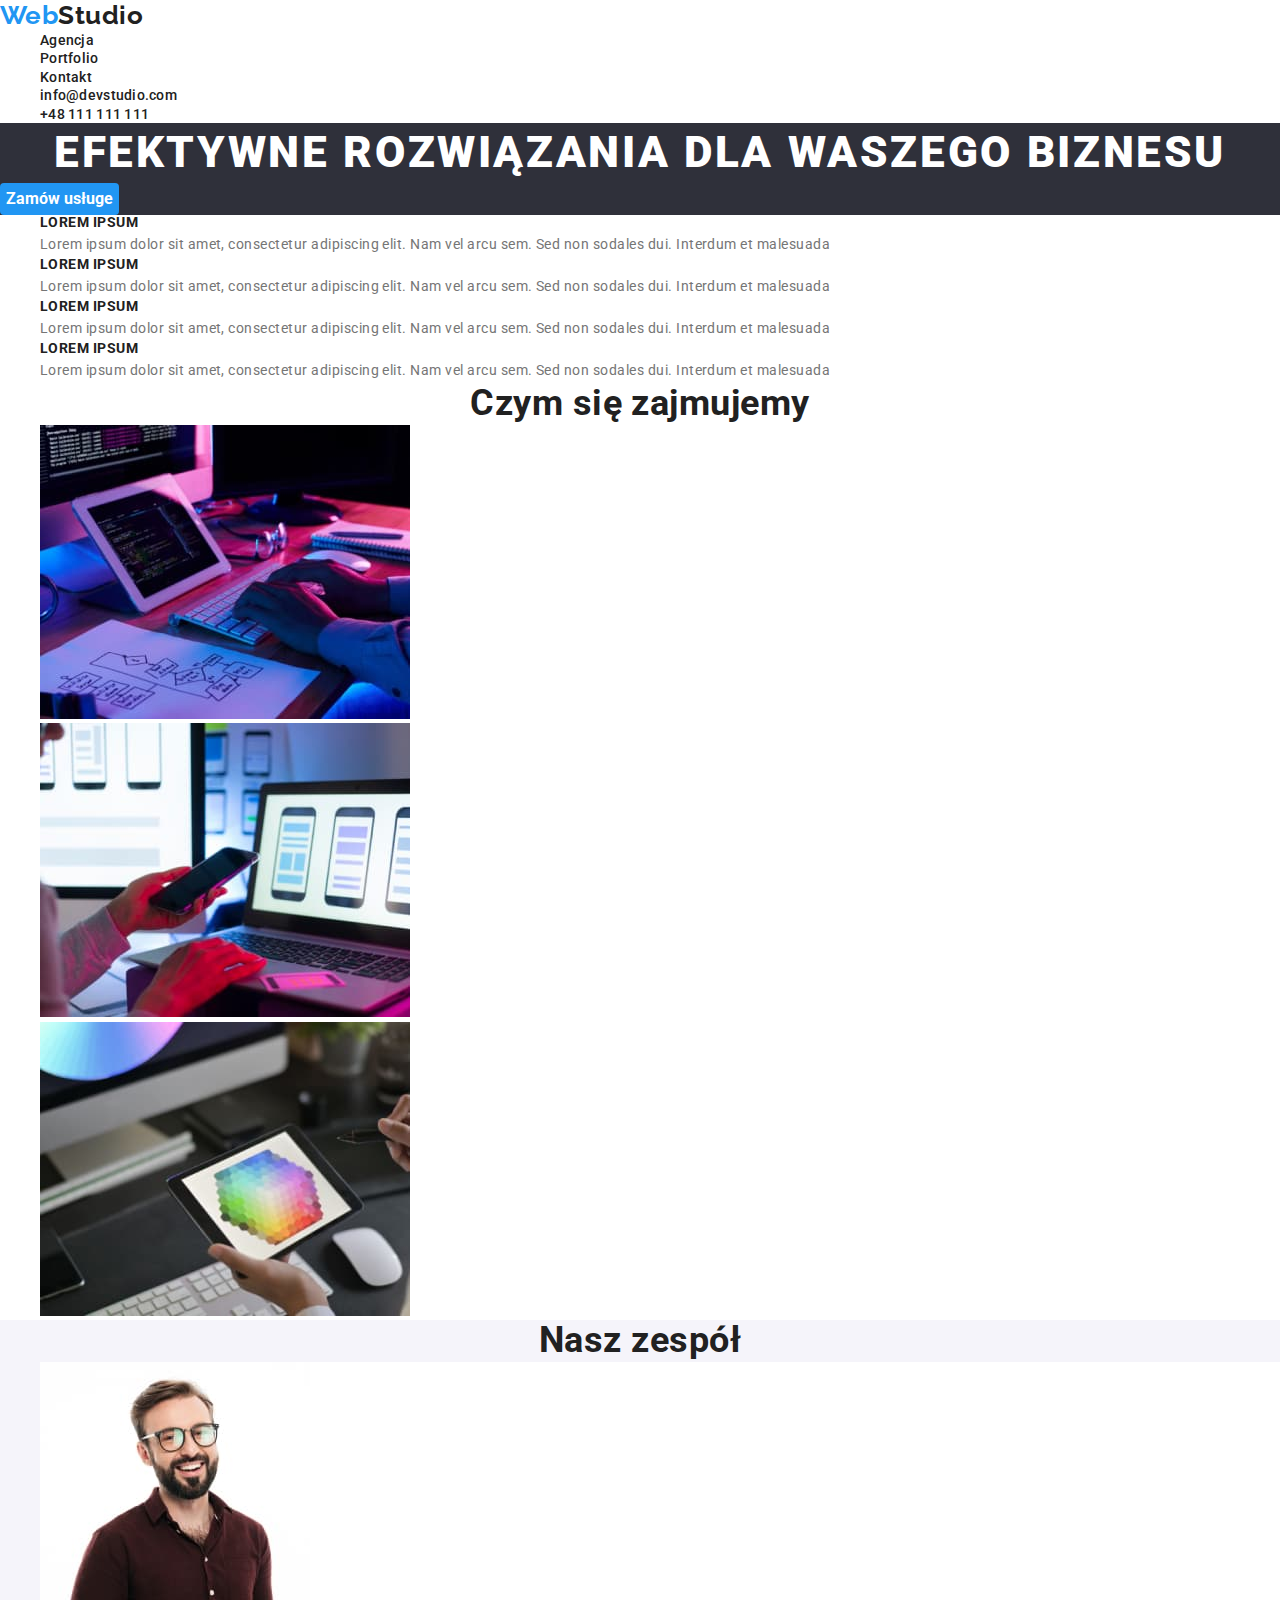
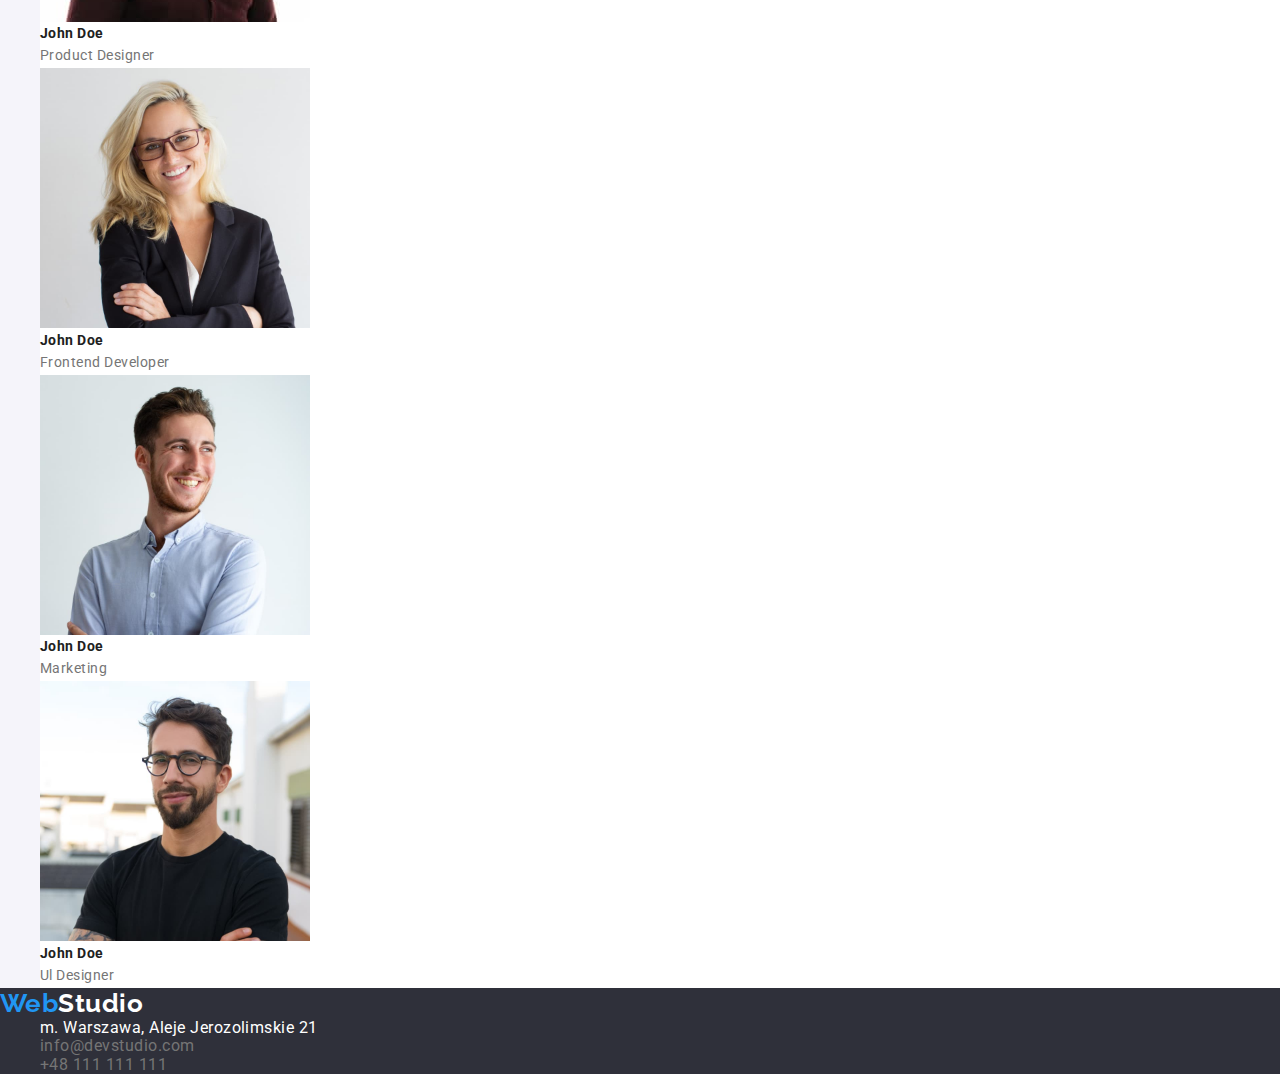
==== index.html @ 4262d56e "e" ====
<!DOCTYPE html>
<html lang="en">
  <head>
    <meta charset="UTF-8" />
    <meta http-equiv="X-UA-Compatible" content="IE=edge" />
    <meta name="viewport" content="width=device-width, initial-scale=1.0" />
    <link rel="preconnect" href="https://fonts.googleapis.com" />
    <link rel="preconnect" href="https://fonts.gstatic.com" crossorigin />
    <link href="https://cdnjs.cloudflare.com/ajax/libs/modern-normalize/1.0.0/modern-normalize.min.css" rel="stylesheet">
    <link
      href="https://fonts.googleapis.com/css2?family=Montserrat:wght@400;700&family=Raleway:wght@700&family=Roboto:wght@400;500;700;900&display=swap"
      rel="stylesheet"
    />
    <link href="./css/styles.css" rel="stylesheet" />
    <title>WebStudio</title>
  </head>
  <body>
    <header class="header-background">
      <div class="container, header-conteiner">
      <nav>
        <a class="menu-link" href="./index.html">Web<span class="studio">Studio</span></a>
        <ul>
          <li><a class="link" href="./index.html">Agencja</a></li>
          <li><a class="link" href="./portfolio.html">Portfolio</a></li>
          <li><a class="link" href="">Kontakt</a></li>
        </ul>
      </nav>
      <ul class="social-links">
        <li><a class="link" href="mailto:info@devstudio.com">info@devstudio.com</a></li>
        <li><a class="link" href="tel:+48111111111">+48 111 111 111</a></li>
      </ul>
    </div>
    </header>
    <main>
      <section class="main-first">
        <h1>EFEKTYWNE ROZWIĄZANIA DLA WASZEGO BIZNESU</h1>
        <button class="button-primery" type="button">Zamów usługe</button>
      </section>
      <section>
        <ul>
          <li>
            <h3>LOREM IPSUM</h3>
            <p>
              Lorem ipsum dolor sit amet, consectetur adipiscing elit. Nam vel arcu sem. Sed non
              sodales dui. Interdum et malesuada
            </p>
          </li>
          <li>
            <h3>LOREM IPSUM</h3>
            <p>
              Lorem ipsum dolor sit amet, consectetur adipiscing elit. Nam vel arcu sem. Sed non
              sodales dui. Interdum et malesuada
            </p>
          </li>
          <li>
            <h3>LOREM IPSUM</h3>
            <p>
              Lorem ipsum dolor sit amet, consectetur adipiscing elit. Nam vel arcu sem. Sed non
              sodales dui. Interdum et malesuada
            </p>
          </li>
          <li>
            <h3>LOREM IPSUM</h3>
            <p>
              Lorem ipsum dolor sit amet, consectetur adipiscing elit. Nam vel arcu sem. Sed non
              sodales dui. Interdum et malesuada
            </p>
          </li>
        </ul>
      </section>
      <section>
        <h2>Czym się zajmujemy</h2>
        <ul>
          <li>
            <img src="./images/img.jpg" alt="osoba piszę na kalwiaturze" width="370" height="294" />
          </li>
          <li>
            <img src="./images/img1.jpg" alt="osoba obsługująca telefon" width="370" height="294" />
          </li>
          <li>
            <img
              src="./images/img2.jpg"
              alt="osoba obługująca urzadzenie mobile table"
              width="370"
              height="294"
            />
          </li>
        </ul>
      </section>
      <section class="section-background">
        <h2>Nasz zespół</h2>
        <ul>
          <li class="color-card">
            <img src="./images/person1.jpg" alt="John doe Designer" width="270" height="260" />
            <h3>John Doe</h3>
            <p>Product Designer</p>
          </li>
          <li class="color-card">
            <img
              src="./images/person2.jpg"
              alt="John Doe Frontend Developer"
              width="270"
              height="260"
            />
            <h3>John Doe</h3>
            <p>Frontend Developer</p>
          </li>
          <li class="color-card">
            <img src="./images/person3.jpg" alt="John Doe marketing" width="270" height="260" />
            <h3>John Doe</h3>
            <p>Marketing</p>
          </li>
          <li class="color-card">
            <img src="./images/person4.jpg" alt="John Doe Ul Designer" width="270" height="260" />
            <h3>John Doe</h3>
            <p>Ul Designer</p>
          </li>
        </ul>
      </section>
    </main>

    <footer class="main-footer">
      <a class="menu-link" href="/index.html">Web<span class="studio-footer">Studio</span></a>
      <address>
        <ul class="address-color">
          <li>m. Warszawa, Aleje Jerozolimskie 21</li>
          <li>
            <a class="link, color" href="mailto:info@devstudio.com">info@devstudio.com</a>
          </li>
          <li>
            <a class="link, color" href="tel:+48111111111">+48 111 111 111</a>
          </li>
        </ul>
      </address>
    </footer>
  </body>
</html>
---- css/styles.css ----
:root {
  --background-page-color: #ffffff;
  --font-family-primary: 'Roboto';
  --font-family-secondary: 'Raleway';
  --color-text-primary: #212121;
  --color-text-hover: #2196f3;
  --color-text-link: #757575;
  --color-text-link-footer: #ffffff99;
  --color-text-secendary: #ffffff;
  --background-color-heder-button: #f5f4fa;
  --background-color-main-first-footer: #2f303a;
  --background-color-porfolio-header: #e5e5e5;
}
* {
  margin: 0;
  text-decoration: none;
}
.containe{
  margin: 0 auto;
  max-width: 1200px;
  padding: 0 15px;
}
ul {
  list-style: none;
}
button {
  cursor: pointer;
  outline: none;
  border: none;
}
body {
  font-family: var(--font-family-primary), sans-serif;
  background: var(--color-text-secendary);
  color: var(--color-text-primary);
  letter-spacing: 0.03em;
}
h1 {
  font-weight: 900;
  font-size: 44px;
  line-height: 1.36;
  color: var(--color-text-secendary);
  text-align: center;
  letter-spacing: 0.06em;
}
h3 {
  font-family: var(--font-family-primary);
  font-weight: 700;
  font-size: 14px;
  line-height: 1.14;
}
h2 {
  font-family: var(--font-family-primary);
  font-weight: 700;
  font-size: 36px;
  line-height: 1.16;
  text-align: center;
}
.menu-link {
  font-family: var(--font-family-secondary);
  font-weight: 700;
  font-size: 26px;
  line-height: 1.19;
  color: var(--color-text-hover);
}
.main-first,
.main-footer {
  background: var(--background-color-main-first-footer);
}

.social-links,
.color {
  color: var(--color-text-link);
}
.link {
  font-family: var(--font-family-primary);
  font-weight: 500;
  font-size: 14px;
  line-height: 1.14;
  color: var(--color-text-primary);
  letter-spacing: 0.02em;
}
.link:hover,
.link:focus,
.color:hover,
.color:focus {
  color: var(--color-text-hover);
}
.studio {
  color: var(--color-text-primary);
}
.studio-footer {
  color: var(--color-text-secendary);
}
.button-secendary,
.button-primery {
  background-color: var(--background-color-heder-button);
  border-radius: 4px;
  color: var(--color-text-primary);
  outline-style: none;
}

.button-secendary:hover,
.button-secendary:focus {
  background: var(--color-text-hover);
  color: var(--color-text-secendary);
}
.button-primery {
  border-radius: 4px;
  font-size: 16px;
  line-height: 1.87;
  font-family: var(--font-family-primary);
  font-weight: 700;
  background: var(--color-text-hover);
  color: var(--color-text-secendary);
}
.button-secendary {
  font-family: var(--font-family-primary);
  font-weight: 500;
  border-radius: 4px;
  font-size: 16px;
  line-height: 1.62;
}
p {
  font-family: var(--font-family-primary);
  font-size: 14px;
  line-height: 1.87;
  color: var(--color-text-link);
}
.portfolio > h3 {
  font-family: var(--font-family-primary);
  font-weight: 700;
  font-size: 18px;
  line-height: 2;
  letter-spacing: 0.06em;
}
.section-background {
  background: var(--background-color-heder-button);
}
.header-background {
  background: var(--background-page-color);
}
.header-background-2 {
  background: var(--background-color-heder-button);
}
.color-card {
  background: var(--background-page-color);
}
.address-color > li {
  color: var(--color-text-secendary);
  font-style: normal;
}
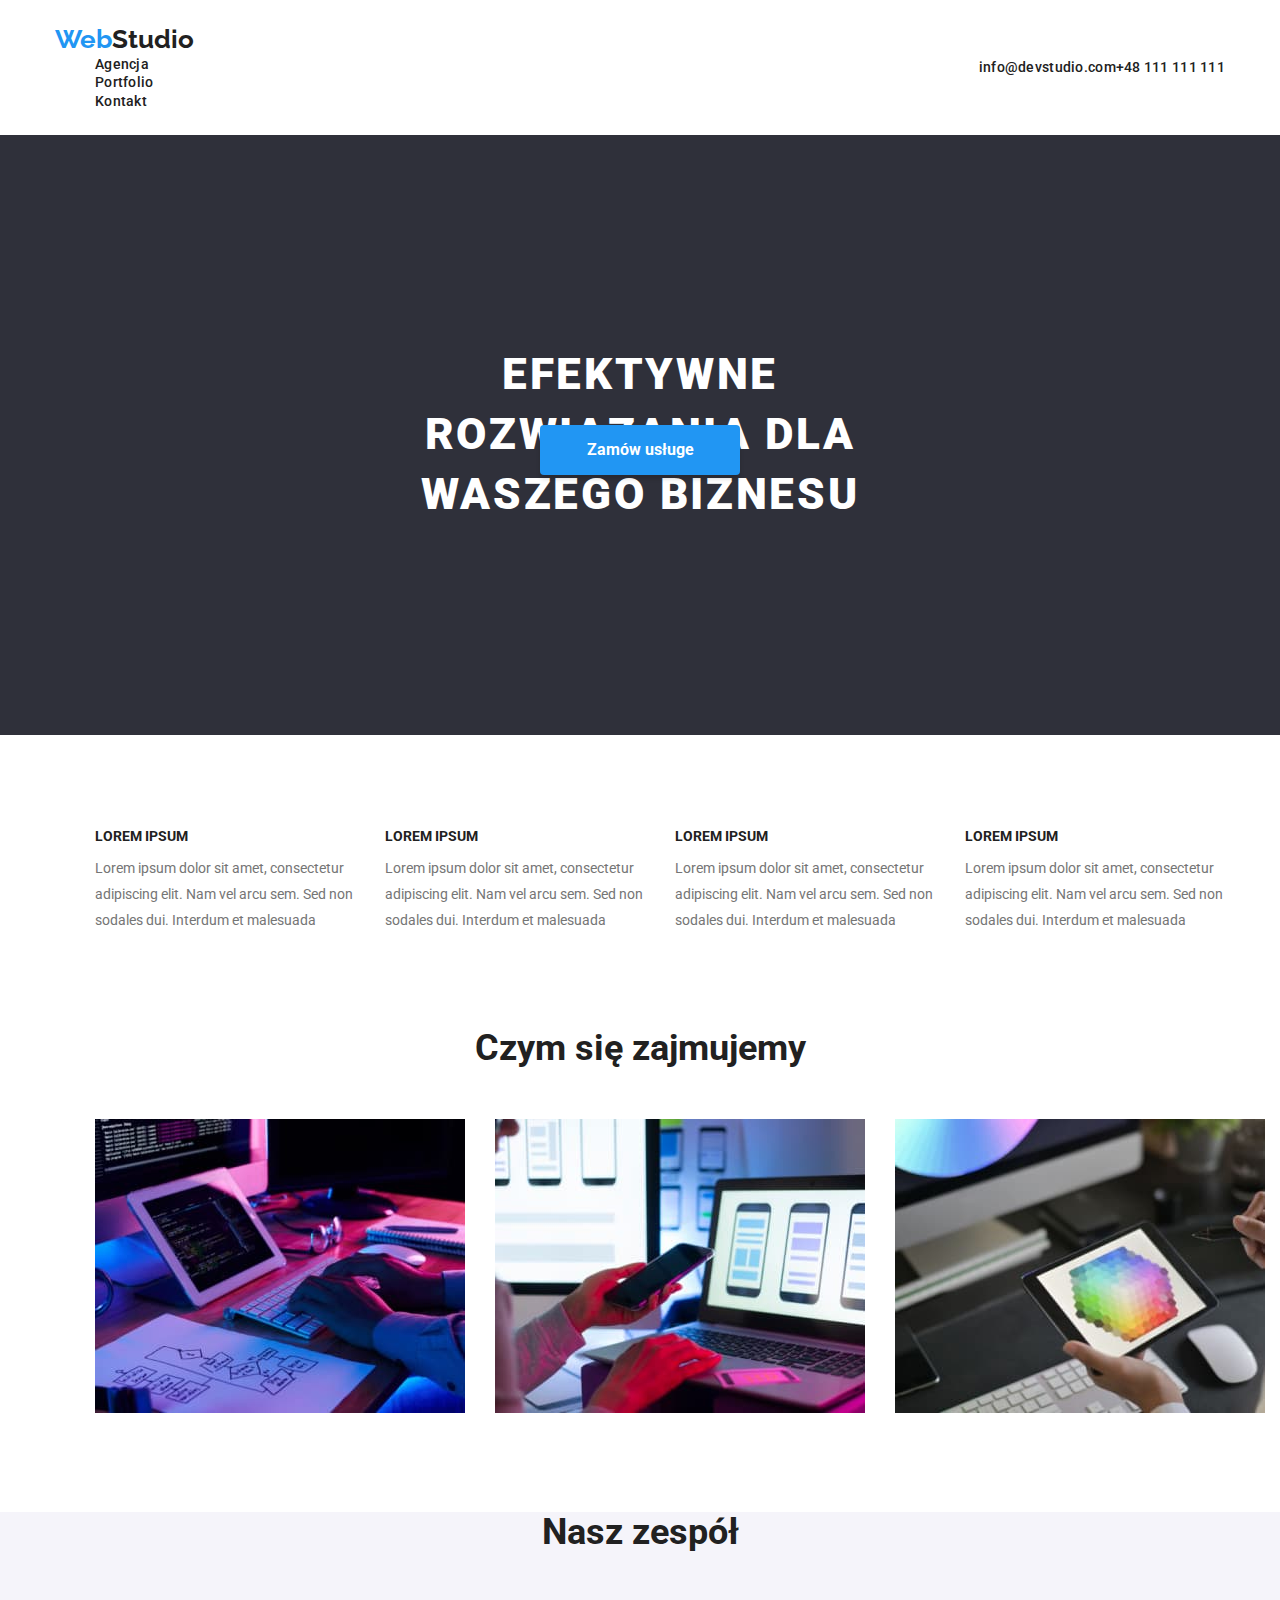
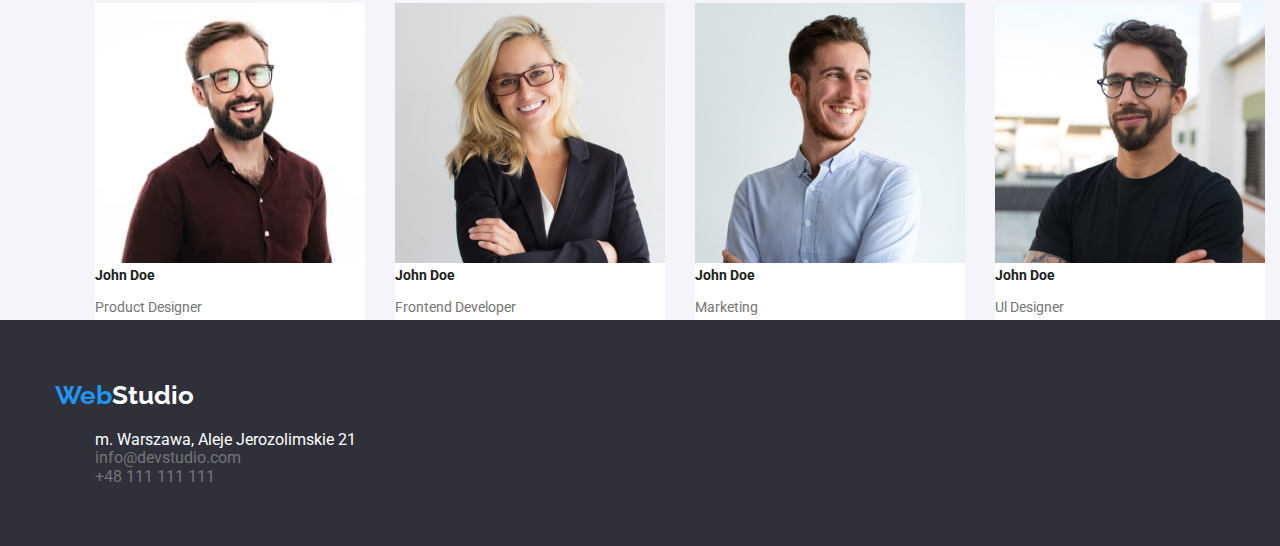
==== commit b3893f74: "e" ====
--- a/index.html
+++ b/index.html
@@ -6,7 +6,10 @@
     <meta name="viewport" content="width=device-width, initial-scale=1.0" />
     <link rel="preconnect" href="https://fonts.googleapis.com" />
     <link rel="preconnect" href="https://fonts.gstatic.com" crossorigin />
-    <link href="https://cdnjs.cloudflare.com/ajax/libs/modern-normalize/1.0.0/modern-normalize.min.css" rel="stylesheet">
+    <link
+      href="https://cdnjs.cloudflare.com/ajax/libs/modern-normalize/1.0.0/modern-normalize.min.css"
+      rel="stylesheet"
+    />
     <link
       href="https://fonts.googleapis.com/css2?family=Montserrat:wght@400;700&family=Raleway:wght@700&family=Roboto:wght@400;500;700;900&display=swap"
       rel="stylesheet"
@@ -16,28 +19,31 @@
   </head>
   <body>
     <header class="header-background">
-      <div class="container, header-conteiner">
-      <nav>
-        <a class="menu-link" href="./index.html">Web<span class="studio">Studio</span></a>
-        <ul>
-          <li><a class="link" href="./index.html">Agencja</a></li>
-          <li><a class="link" href="./portfolio.html">Portfolio</a></li>
-          <li><a class="link" href="">Kontakt</a></li>
+      <div class="container header-container">
+        <nav>
+          <a class="menu-link" href="./index.html">Web<span class="studio">Studio</span></a>
+          <ul>
+            <li><a class="link" href="./index.html">Agencja</a></li>
+            <li><a class="link" href="./portfolio.html">Portfolio</a></li>
+            <li><a class="link" href="">Kontakt</a></li>
+          </ul>
+        </nav>
+        <ul class="social-links, container-kontact">
+          <li><a class="link" href="mailto:info@devstudio.com">info@devstudio.com</a></li>
+          <li><a class="link" href="tel:+48111111111">+48 111 111 111</a></li>
         </ul>
-      </nav>
-      <ul class="social-links">
-        <li><a class="link" href="mailto:info@devstudio.com">info@devstudio.com</a></li>
-        <li><a class="link" href="tel:+48111111111">+48 111 111 111</a></li>
-      </ul>
-    </div>
+      </div>
     </header>
     <main>
       <section class="main-first">
+        <div class="container mainflex">
         <h1>EFEKTYWNE ROZWIĄZANIA DLA WASZEGO BIZNESU</h1>
         <button class="button-primery" type="button">Zamów usługe</button>
+      </div>
       </section>
       <section>
-        <ul>
+        <div class="container">
+        <ul class="list-feature">
           <li>
             <h3>LOREM IPSUM</h3>
             <p>
@@ -67,10 +73,12 @@
             </p>
           </li>
         </ul>
+        </div>
       </section>
       <section>
+        <div class="container">
         <h2>Czym się zajmujemy</h2>
-        <ul>
+        <ul class="container-job">
           <li>
             <img src="./images/img.jpg" alt="osoba piszę na kalwiaturze" width="370" height="294" />
           </li>
@@ -86,10 +94,12 @@
             />
           </li>
         </ul>
+      </div>
       </section>
       <section class="section-background">
+        <div class="container">
         <h2>Nasz zespół</h2>
-        <ul>
+        <ul class="container-person">
           <li class="color-card">
             <img src="./images/person1.jpg" alt="John doe Designer" width="270" height="260" />
             <h3>John Doe</h3>
@@ -116,10 +126,12 @@
             <p>Ul Designer</p>
           </li>
         </ul>
+        </div>
       </section>
     </main>
 
     <footer class="main-footer">
+      <div class="container footer-container">
       <a class="menu-link" href="/index.html">Web<span class="studio-footer">Studio</span></a>
       <address>
         <ul class="address-color">
@@ -131,7 +143,7 @@
             <a class="link, color" href="tel:+48111111111">+48 111 111 111</a>
           </li>
         </ul>
-      </address>
+      </address></div>
     </footer>
   </body>
 </html>
--- a/css/styles.css
+++ b/css/styles.css
@@ -15,10 +15,56 @@
   margin: 0;
   text-decoration: none;
 }
-.containe{
+.container {
   margin: 0 auto;
   max-width: 1200px;
   padding: 0 15px;
+}
+.header-container {
+  display: flex;
+  align-items: center;
+  padding-top: 24px;
+  padding-bottom: 25px;
+  justify-content: space-between;
+}
+.container-link{
+  display: flex;
+  justify-content: space-between;
+}
+.footer-container{
+  flex-direction:column;
+  padding-top: 60px;
+  padding-bottom: 60px;
+  display: flex;
+  gap:20px;
+}
+.container-kontact {
+  display: flex;
+}
+.mainflex {
+  display: flex;
+  justify-content: center;
+  align-items: center;
+  width: 1600px;
+  height: 600px;
+  text-align: center;
+}
+.list-feature{
+  display: flex;
+  list-style-type: none;
+  margin-bottom: 94px;
+  gap: 30px;
+}
+.container-job{
+  display: flex;
+  justify-content:space-between;
+  margin-bottom: 94px;
+  gap:30px;
+}
+.container-person{
+  display: flex;
+  justify-content:space-between;
+  gap:30px;
 }
 ul {
   list-style: none;
@@ -27,12 +73,16 @@
   cursor: pointer;
   outline: none;
   border: none;
+  box-shadow: 0px 4px 4px rgba(0, 0, 0, 0.15);
+  position: absolute;
+  width: 200px;
+  height: 50px;
+  margin-top: 40px;
 }
 body {
   font-family: var(--font-family-primary), sans-serif;
   background: var(--color-text-secendary);
   color: var(--color-text-primary);
-  letter-spacing: 0.03em;
 }
 h1 {
   font-weight: 900;
@@ -41,12 +91,15 @@
   color: var(--color-text-secendary);
   text-align: center;
   letter-spacing: 0.06em;
+  margin: 200px 280px;
+  max-width: 696px
 }
 h3 {
   font-family: var(--font-family-primary);
   font-weight: 700;
   font-size: 14px;
   line-height: 1.14;
+  margin-bottom: 10px;
 }
 h2 {
   font-family: var(--font-family-primary);
@@ -54,6 +107,7 @@
   font-size: 36px;
   line-height: 1.16;
   text-align: center;
+  margin-bottom: 50px;
 }
 .menu-link {
   font-family: var(--font-family-secondary);
@@ -62,7 +116,12 @@
   line-height: 1.19;
   color: var(--color-text-hover);
 }
-.main-first,
+.main-first {
+  background: var(--background-color-main-first-footer);
+  height: 600px;
+  margin-bottom: 94px;
+}
+
 .main-footer {
   background: var(--background-color-main-first-footer);
 }
@@ -112,6 +171,9 @@
   font-weight: 700;
   background: var(--color-text-hover);
   color: var(--color-text-secendary);
+  width: 200px;
+  height: 50px;
+  margin-top: 30px;
 }
 .button-secendary {
   font-family: var(--font-family-primary);
@@ -144,7 +206,7 @@
 }
 .color-card {
   background: var(--background-page-color);
-}
+  }
 .address-color > li {
   color: var(--color-text-secendary);
   font-style: normal;
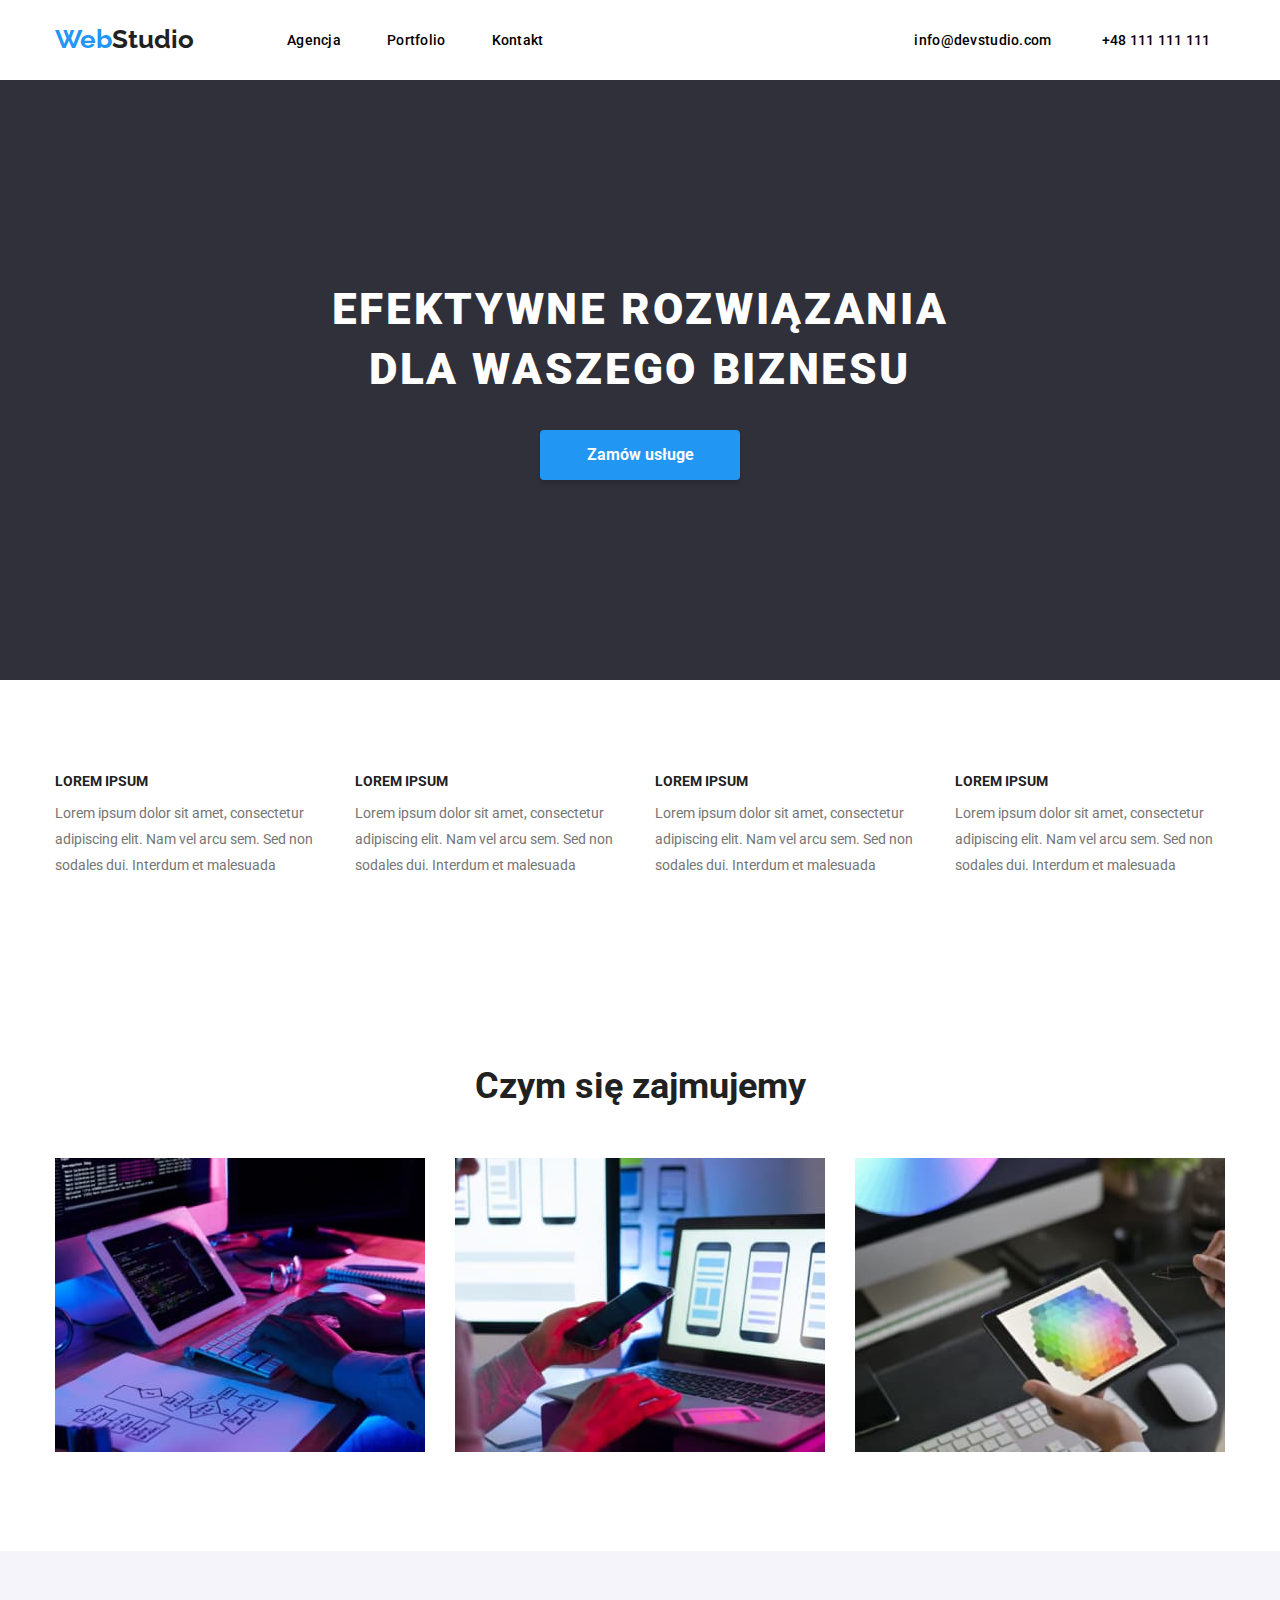
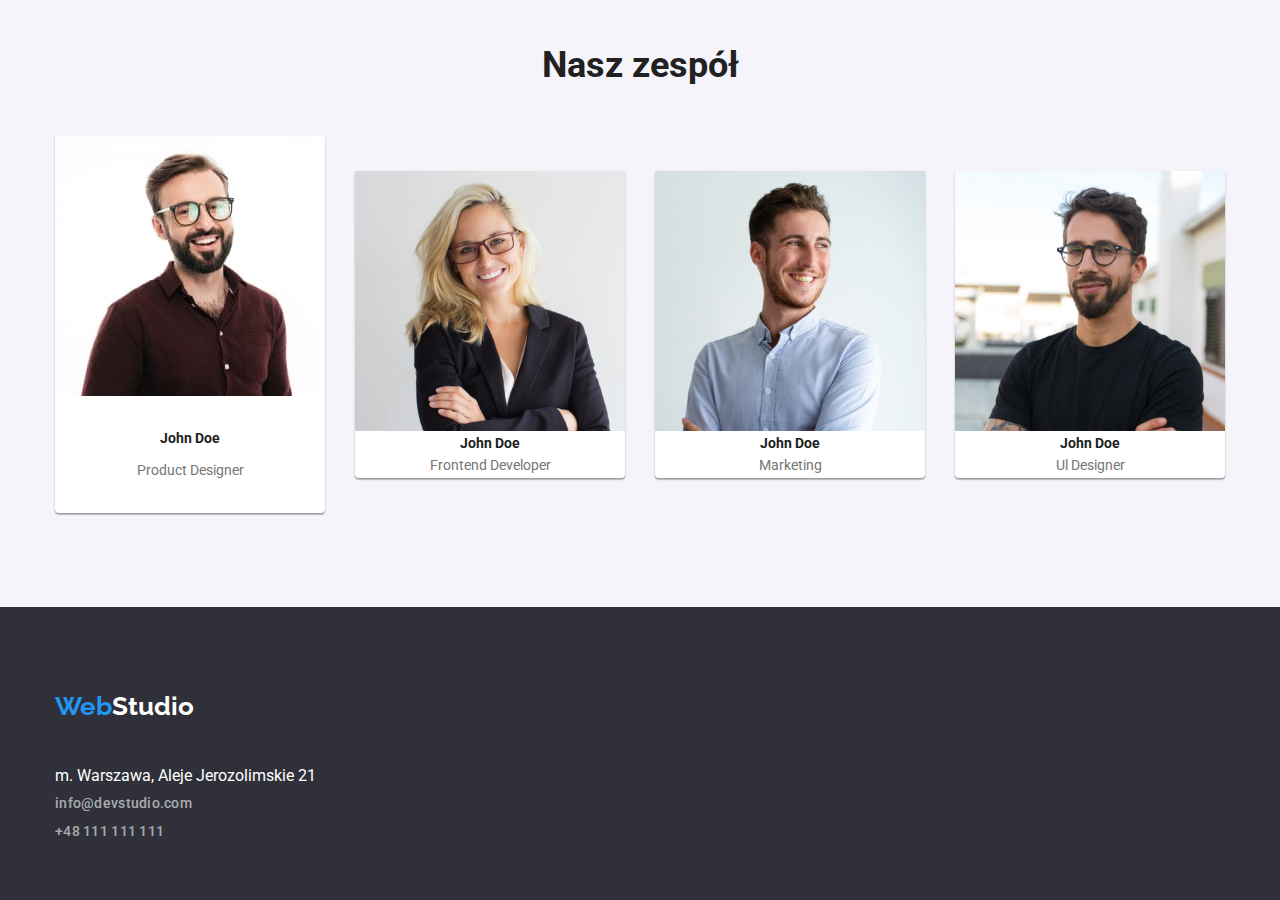
==== commit 8cec5c4a: "zmiany" ====
--- a/index.html
+++ b/index.html
@@ -20,17 +20,17 @@
   <body>
     <header class="header-background">
       <div class="container header-container">
-        <nav>
           <a class="menu-link" href="./index.html">Web<span class="studio">Studio</span></a>
-          <ul>
-            <li><a class="link" href="./index.html">Agencja</a></li>
-            <li><a class="link" href="./portfolio.html">Portfolio</a></li>
-            <li><a class="link" href="">Kontakt</a></li>
+         <nav>
+          <ul class="header-navi">
+            <li><a class="header-link" href="./index.html">Agencja</a></li>
+            <li><a class="header-link" href="./portfolio.html">Portfolio</a></li>
+            <li><a class="header-link" href="">Kontakt</a></li>
           </ul>
         </nav>
-        <ul class="social-links, container-kontact">
-          <li><a class="link" href="mailto:info@devstudio.com">info@devstudio.com</a></li>
-          <li><a class="link" href="tel:+48111111111">+48 111 111 111</a></li>
+        <ul class="social-links container-kontact">
+          <li><a class="header-link" href="mailto:info@devstudio.com">info@devstudio.com</a></li>
+          <li><a class="header-link" href="tel:+48111111111">+48&nbsp;111&nbsp;111&nbsp;111</a></li>
         </ul>
       </div>
     </header>
@@ -41,41 +41,44 @@
         <button class="button-primery" type="button">Zamów usługe</button>
       </div>
       </section>
-      <section>
+      <section class="section">
         <div class="container">
         <ul class="list-feature">
           <li>
+            <div class="lorem-dicription">
+            <h3>LOREM IPSUM</h3>
+            <p>
+              Lorem ipsum dolor sit amet, consectetur adipiscing elit. Nam vel arcu sem. Sed non
+              sodales dui. Interdum et malesuada
+            </p></div>
+          </li>
+          
+          <li><div class="lorem-dicription">
+            <h3>LOREM IPSUM</h3>
+            <p>
+              Lorem ipsum dolor sit amet, consectetur adipiscing elit. Nam vel arcu sem. Sed non
+              sodales dui. Interdum et malesuada
+            </p></div>
+          </li>
+          <li><div class="lorem-dicription">
+            <h3>LOREM IPSUM</h3>
+            <p>
+              Lorem ipsum dolor sit amet, consectetur adipiscing elit. Nam vel arcu sem. Sed non
+              sodales dui. Interdum et malesuada
+            </p></div>
+          </li>
+          <li><div class="lorem-dicription">
             <h3>LOREM IPSUM</h3>
             <p>
               Lorem ipsum dolor sit amet, consectetur adipiscing elit. Nam vel arcu sem. Sed non
               sodales dui. Interdum et malesuada
             </p>
-          </li>
-          <li>
-            <h3>LOREM IPSUM</h3>
-            <p>
-              Lorem ipsum dolor sit amet, consectetur adipiscing elit. Nam vel arcu sem. Sed non
-              sodales dui. Interdum et malesuada
-            </p>
-          </li>
-          <li>
-            <h3>LOREM IPSUM</h3>
-            <p>
-              Lorem ipsum dolor sit amet, consectetur adipiscing elit. Nam vel arcu sem. Sed non
-              sodales dui. Interdum et malesuada
-            </p>
-          </li>
-          <li>
-            <h3>LOREM IPSUM</h3>
-            <p>
-              Lorem ipsum dolor sit amet, consectetur adipiscing elit. Nam vel arcu sem. Sed non
-              sodales dui. Interdum et malesuada
-            </p>
+          </div>
           </li>
         </ul>
         </div>
       </section>
-      <section>
+      <section class="section">
         <div class="container">
         <h2>Czym się zajmujemy</h2>
         <ul class="container-job">
@@ -96,14 +99,16 @@
         </ul>
       </div>
       </section>
-      <section class="section-background">
+      <section class="section-background section">
         <div class="container">
         <h2>Nasz zespół</h2>
         <ul class="container-person">
           <li class="color-card">
             <img src="./images/person1.jpg" alt="John doe Designer" width="270" height="260" />
+            <div class="name-position">
             <h3>John Doe</h3>
             <p>Product Designer</p>
+            </div>
           </li>
           <li class="color-card">
             <img
@@ -134,13 +139,13 @@
       <div class="container footer-container">
       <a class="menu-link" href="/index.html">Web<span class="studio-footer">Studio</span></a>
       <address>
-        <ul class="address-color">
+        <ul class="address-color adress-container">
           <li>m. Warszawa, Aleje Jerozolimskie 21</li>
           <li>
-            <a class="link, color" href="mailto:info@devstudio.com">info@devstudio.com</a>
+            <a class="link" href="mailto:info@devstudio.com">info@devstudio.com</a>
           </li>
           <li>
-            <a class="link, color" href="tel:+48111111111">+48 111 111 111</a>
+            <a class="link" href="tel:+48111111111">+48 111 111 111</a>
           </li>
         </ul>
       </address></div>
--- a/css/styles.css
+++ b/css/styles.css
@@ -14,57 +14,75 @@
 * {
   margin: 0;
   text-decoration: none;
+  padding: 0;
 }
 .container {
   margin: 0 auto;
   max-width: 1200px;
   padding: 0 15px;
 }
+.section{
+  padding: 94px 0px;
+}
 .header-container {
   display: flex;
   align-items: center;
-  padding-top: 24px;
-  padding-bottom: 25px;
+}
+.header-navi {
+  display: flex;
+  justify-content: center;
+  gap: 46px;
+  align-items: center;
+  margin-left: 93px;
+  /* margin-top: 32px;
+  margin-bottom: 32px; */
+}
+.container-link {
+  display: flex;
   justify-content: space-between;
 }
-.container-link{
-  display: flex;
-  justify-content: space-between;
-}
-.footer-container{
-  flex-direction:column;
+.footer-container {
+  flex-direction: column;
   padding-top: 60px;
   padding-bottom: 60px;
   display: flex;
-  gap:20px;
+  gap: 20px;
 }
 .container-kontact {
   display: flex;
+  margin-left: 371px;
+  gap: 50px;
 }
 .mainflex {
   display: flex;
-  justify-content: center;
-  align-items: center;
-  width: 1600px;
-  height: 600px;
-  text-align: center;
-}
-.list-feature{
+  flex-direction: column;
+  align-items: center;
+  text-align: center;
+  margin-bottom: 210px;
+  gap: 30px;
+}
+.list-feature {
   display: flex;
   list-style-type: none;
-  margin-bottom: 94px;
-  gap: 30px;
-}
-.container-job{
-  display: flex;
-  justify-content:space-between;
-  margin-bottom: 94px;
-  gap:30px;
-}
-.container-person{
-  display: flex;
-  justify-content:space-between;
-  gap:30px;
+  gap: 30px;
+}
+.container-job {
+  display: flex;
+  justify-content: space-between;
+  gap: 30px;
+}
+.container-person {
+  display: flex;
+  justify-content: space-between;
+  gap: 30px;
+  text-align: center;
+  align-items: center;
+ 
+}
+.adress-container {
+  display: inline-flex;
+  flex-direction: column;
+  gap: 9px;
 }
 ul {
   list-style: none;
@@ -74,10 +92,8 @@
   outline: none;
   border: none;
   box-shadow: 0px 4px 4px rgba(0, 0, 0, 0.15);
-  position: absolute;
   width: 200px;
   height: 50px;
-  margin-top: 40px;
 }
 body {
   font-family: var(--font-family-primary), sans-serif;
@@ -91,19 +107,17 @@
   color: var(--color-text-secendary);
   text-align: center;
   letter-spacing: 0.06em;
-  margin: 200px 280px;
-  max-width: 696px
+  margin-top: 200px;
+  max-width: 696px;
 }
 h3 {
   font-family: var(--font-family-primary);
   font-weight: 700;
   font-size: 14px;
   line-height: 1.14;
-  margin-bottom: 10px;
 }
 h2 {
   font-family: var(--font-family-primary);
-  font-weight: 700;
   font-size: 36px;
   line-height: 1.16;
   text-align: center;
@@ -115,30 +129,43 @@
   font-size: 26px;
   line-height: 1.19;
   color: var(--color-text-hover);
+  padding-bottom: 25px;
+  padding-top: 24px;
 }
 .main-first {
   background: var(--background-color-main-first-footer);
   height: 600px;
-  margin-bottom: 94px;
-}
-
+}
 .main-footer {
   background: var(--background-color-main-first-footer);
 }
+.lorem-dicription{
+  flex-direction: column;
+  display: flex;
+  gap: 10px;
+}
 
-.social-links,
-.color {
-  color: var(--color-text-link);
+.social-links {
+color: #757575;
+}
+.header-link{
+  font-family: var(--font-family-primary);
+  font-weight: 500;
+  font-size: 14px;
+  line-height: 1.14;
+  color:black;
+  letter-spacing: 0.02em;
+  text-decoration: none;
 }
 .link {
   font-family: var(--font-family-primary);
   font-weight: 500;
   font-size: 14px;
   line-height: 1.14;
-  color: var(--color-text-primary);
+  color: rgba(255, 255, 255, 0.6);
   letter-spacing: 0.02em;
 }
-.link:hover,
+.link:hover, .header-link:hover, .header-link:focus,
 .link:focus,
 .color:hover,
 .color:focus {
@@ -171,9 +198,6 @@
   font-weight: 700;
   background: var(--color-text-hover);
   color: var(--color-text-secendary);
-  width: 200px;
-  height: 50px;
-  margin-top: 30px;
 }
 .button-secendary {
   font-family: var(--font-family-primary);
@@ -206,8 +230,19 @@
 }
 .color-card {
   background: var(--background-page-color);
-  }
-.address-color > li {
-  color: var(--color-text-secendary);
+  box-shadow: 0px 1px 3px rgba(0, 0, 0, 0.12), 0px 1px 1px rgba(0, 0, 0, 0.14),
+    0px 2px 1px rgba(0, 0, 0, 0.2);
+  border-radius: 0px 0px 4px 4px;
+
+}
+.address-color{
+  color:white;
   font-style: normal;
 }
+.name-position{
+  flex-direction: column;
+  display: flex;
+  margin-top: 30px;
+  margin-bottom: 30px;
+  gap: 10px;
+}
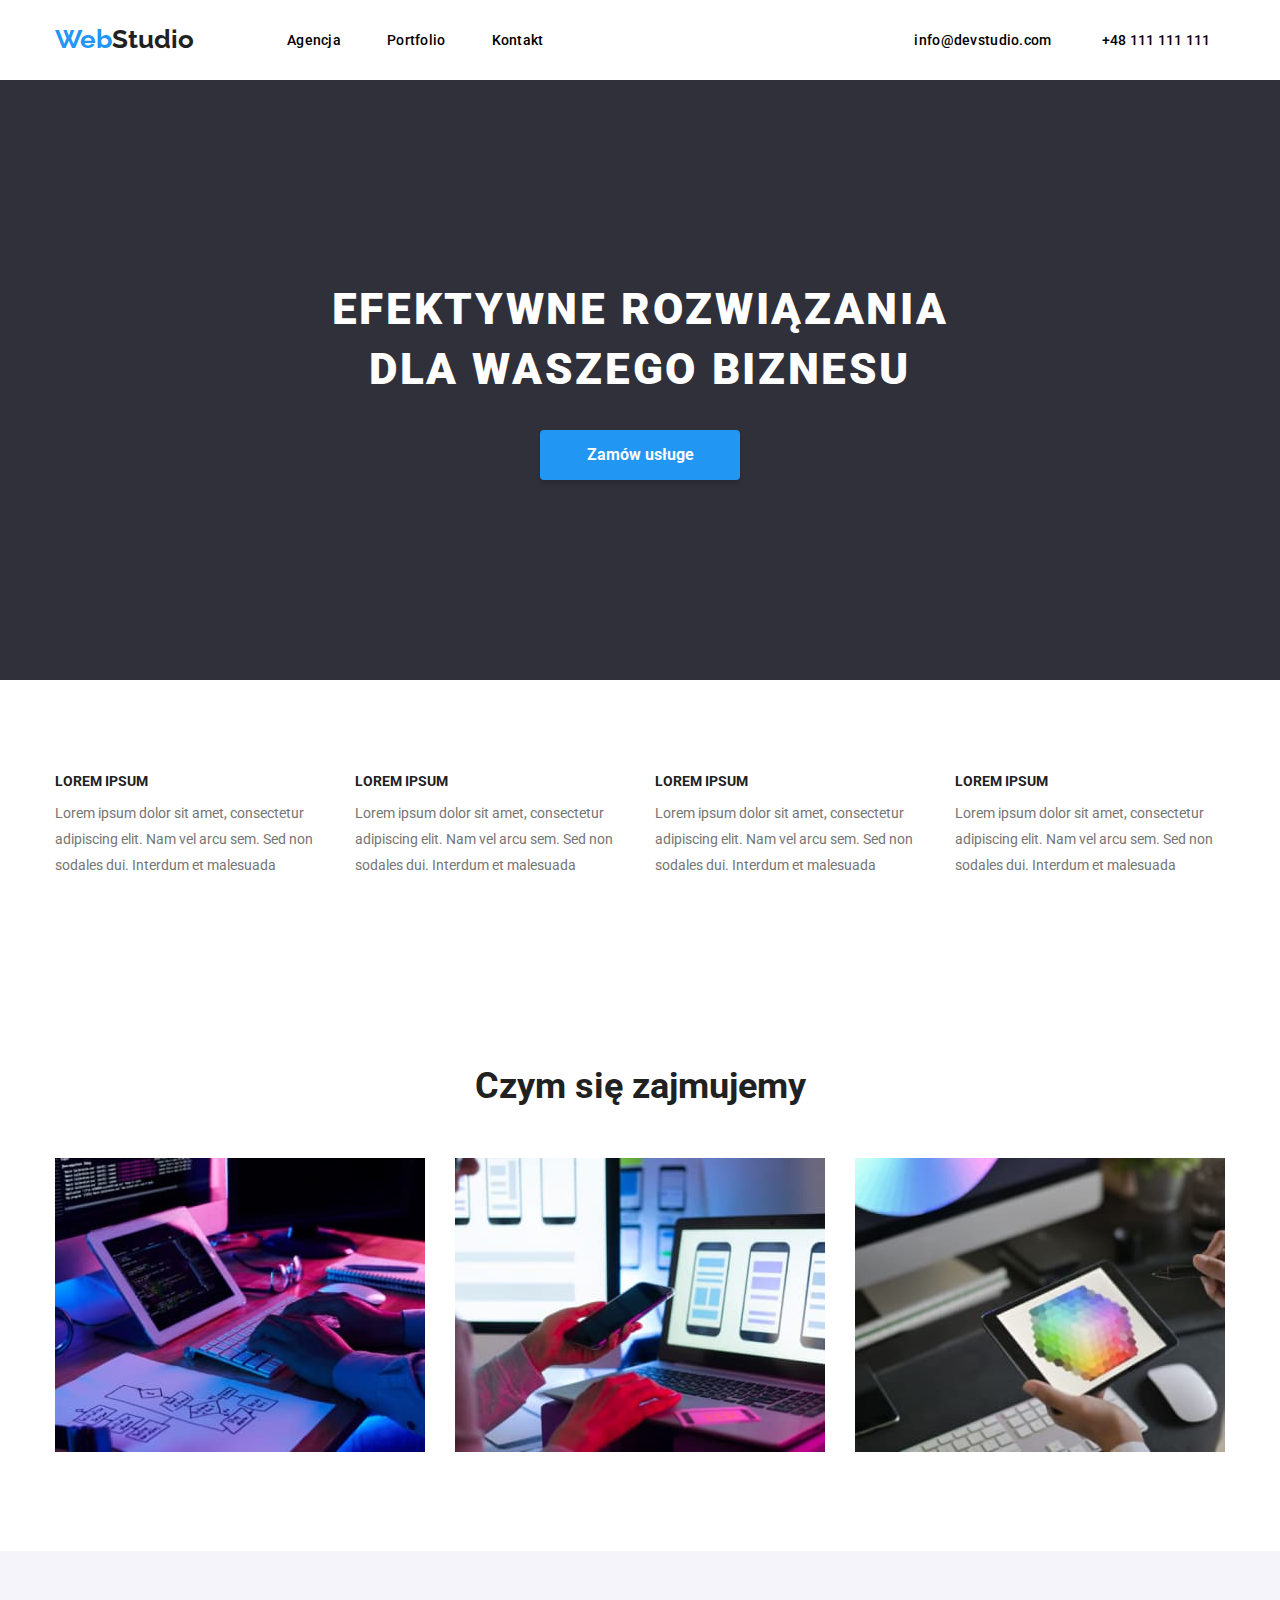
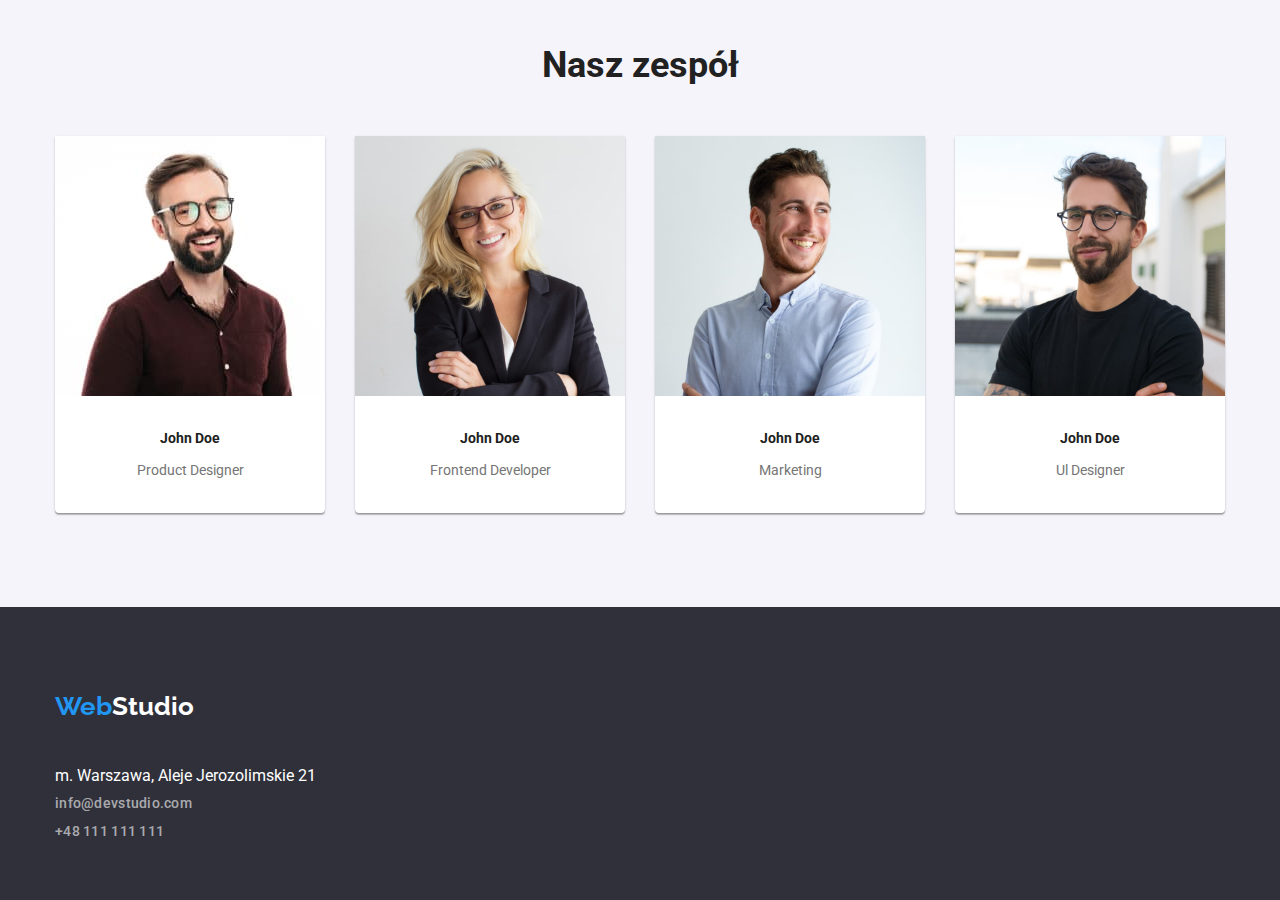
==== commit db142e9c: "zmiany" ====
--- a/index.html
+++ b/index.html
@@ -20,8 +20,8 @@
   <body>
     <header class="header-background">
       <div class="container header-container">
-          <a class="menu-link" href="./index.html">Web<span class="studio">Studio</span></a>
-         <nav>
+        <a class="menu-link" href="./index.html">Web<span class="studio">Studio</span></a>
+        <nav>
           <ul class="header-navi">
             <li><a class="header-link" href="./index.html">Agencja</a></li>
             <li><a class="header-link" href="./portfolio.html">Portfolio</a></li>
@@ -37,118 +37,141 @@
     <main>
       <section class="main-first">
         <div class="container mainflex">
-        <h1>EFEKTYWNE ROZWIĄZANIA DLA WASZEGO BIZNESU</h1>
-        <button class="button-primery" type="button">Zamów usługe</button>
-      </div>
-      </section>
-      <section class="section">
-        <div class="container">
-        <ul class="list-feature">
-          <li>
-            <div class="lorem-dicription">
-            <h3>LOREM IPSUM</h3>
-            <p>
-              Lorem ipsum dolor sit amet, consectetur adipiscing elit. Nam vel arcu sem. Sed non
-              sodales dui. Interdum et malesuada
-            </p></div>
-          </li>
-          
-          <li><div class="lorem-dicription">
-            <h3>LOREM IPSUM</h3>
-            <p>
-              Lorem ipsum dolor sit amet, consectetur adipiscing elit. Nam vel arcu sem. Sed non
-              sodales dui. Interdum et malesuada
-            </p></div>
-          </li>
-          <li><div class="lorem-dicription">
-            <h3>LOREM IPSUM</h3>
-            <p>
-              Lorem ipsum dolor sit amet, consectetur adipiscing elit. Nam vel arcu sem. Sed non
-              sodales dui. Interdum et malesuada
-            </p></div>
-          </li>
-          <li><div class="lorem-dicription">
-            <h3>LOREM IPSUM</h3>
-            <p>
-              Lorem ipsum dolor sit amet, consectetur adipiscing elit. Nam vel arcu sem. Sed non
-              sodales dui. Interdum et malesuada
-            </p>
-          </div>
-          </li>
-        </ul>
+          <h1>EFEKTYWNE ROZWIĄZANIA DLA WASZEGO BIZNESU</h1>
+          <button class="button-primery" type="button">Zamów usługe</button>
         </div>
       </section>
       <section class="section">
         <div class="container">
-        <h2>Czym się zajmujemy</h2>
-        <ul class="container-job">
-          <li>
-            <img src="./images/img.jpg" alt="osoba piszę na kalwiaturze" width="370" height="294" />
-          </li>
-          <li>
-            <img src="./images/img1.jpg" alt="osoba obsługująca telefon" width="370" height="294" />
-          </li>
-          <li>
-            <img
-              src="./images/img2.jpg"
-              alt="osoba obługująca urzadzenie mobile table"
-              width="370"
-              height="294"
-            />
-          </li>
-        </ul>
-      </div>
+          <ul class="list-feature">
+            <li>
+              <div class="lorem-dicription">
+                <h3>LOREM IPSUM</h3>
+                <p>
+                  Lorem ipsum dolor sit amet, consectetur adipiscing elit. Nam vel arcu sem. Sed non
+                  sodales dui. Interdum et malesuada
+                </p>
+              </div>
+            </li>
+
+            <li>
+              <div class="lorem-dicription">
+                <h3>LOREM IPSUM</h3>
+                <p>
+                  Lorem ipsum dolor sit amet, consectetur adipiscing elit. Nam vel arcu sem. Sed non
+                  sodales dui. Interdum et malesuada
+                </p>
+              </div>
+            </li>
+            <li>
+              <div class="lorem-dicription">
+                <h3>LOREM IPSUM</h3>
+                <p>
+                  Lorem ipsum dolor sit amet, consectetur adipiscing elit. Nam vel arcu sem. Sed non
+                  sodales dui. Interdum et malesuada
+                </p>
+              </div>
+            </li>
+            <li>
+              <div class="lorem-dicription">
+                <h3>LOREM IPSUM</h3>
+                <p>
+                  Lorem ipsum dolor sit amet, consectetur adipiscing elit. Nam vel arcu sem. Sed non
+                  sodales dui. Interdum et malesuada
+                </p>
+              </div>
+            </li>
+          </ul>
+        </div>
+      </section>
+      <section class="section">
+        <div class="container padding-top">
+          <h2>Czym się zajmujemy</h2>
+          <ul class="container-job">
+            <li>
+              <img
+                src="./images/img.jpg"
+                alt="osoba piszę na kalwiaturze"
+                width="370"
+                height="294"
+              />
+            </li>
+            <li>
+              <img
+                src="./images/img1.jpg"
+                alt="osoba obsługująca telefon"
+                width="370"
+                height="294"
+              />
+            </li>
+            <li>
+              <img
+                src="./images/img2.jpg"
+                alt="osoba obługująca urzadzenie mobile table"
+                width="370"
+                height="294"
+              />
+            </li>
+          </ul>
+        </div>
       </section>
       <section class="section-background section">
         <div class="container">
-        <h2>Nasz zespół</h2>
-        <ul class="container-person">
-          <li class="color-card">
-            <img src="./images/person1.jpg" alt="John doe Designer" width="270" height="260" />
-            <div class="name-position">
-            <h3>John Doe</h3>
-            <p>Product Designer</p>
-            </div>
-          </li>
-          <li class="color-card">
-            <img
-              src="./images/person2.jpg"
-              alt="John Doe Frontend Developer"
-              width="270"
-              height="260"
-            />
-            <h3>John Doe</h3>
-            <p>Frontend Developer</p>
-          </li>
-          <li class="color-card">
-            <img src="./images/person3.jpg" alt="John Doe marketing" width="270" height="260" />
-            <h3>John Doe</h3>
-            <p>Marketing</p>
-          </li>
-          <li class="color-card">
-            <img src="./images/person4.jpg" alt="John Doe Ul Designer" width="270" height="260" />
-            <h3>John Doe</h3>
-            <p>Ul Designer</p>
-          </li>
-        </ul>
+          <h2>Nasz zespół</h2>
+          <ul class="container-person">
+            <li class="color-card">
+              <img src="./images/person1.jpg" alt="John doe Designer" width="270" height="260" />
+              <div class="name-position">
+                <h3>John Doe</h3>
+                <p>Product Designer</p>
+              </div>
+            </li>
+            <li class="color-card">
+              <img
+                src="./images/person2.jpg"
+                alt="John Doe Frontend Developer"
+                width="270"
+                height="260"
+              />
+              <div class="name-position">
+                <h3>John Doe</h3>
+                <p>Frontend Developer</p>
+              </div>
+            </li>
+            <li class="color-card">
+              <img src="./images/person3.jpg" alt="John Doe marketing" width="270" height="260" />
+             <div class="name-position">
+                <h3>John Doe</h3>
+                <p>Marketing</p>
+              </div>
+            </li>
+            <li class="color-card">
+              <img src="./images/person4.jpg" alt="John Doe Ul Designer" width="270" height="260" />
+              <div class="name-position">
+                <h3>John Doe</h3>
+                <p>Ul Designer</p>
+              </div>
+            </li>
+          </ul>
         </div>
       </section>
     </main>
 
     <footer class="main-footer">
       <div class="container footer-container">
-      <a class="menu-link" href="/index.html">Web<span class="studio-footer">Studio</span></a>
-      <address>
-        <ul class="address-color adress-container">
-          <li>m. Warszawa, Aleje Jerozolimskie 21</li>
-          <li>
-            <a class="link" href="mailto:info@devstudio.com">info@devstudio.com</a>
-          </li>
-          <li>
-            <a class="link" href="tel:+48111111111">+48 111 111 111</a>
-          </li>
-        </ul>
-      </address></div>
+        <a class="menu-link" href="/index.html">Web<span class="studio-footer">Studio</span></a>
+        <address>
+          <ul class="address-color adress-container">
+            <li>m. Warszawa, Aleje Jerozolimskie 21</li>
+            <li>
+              <a class="link" href="mailto:info@devstudio.com">info@devstudio.com</a>
+            </li>
+            <li>
+              <a class="link" href="tel:+48111111111">+48 111 111 111</a>
+            </li>
+          </ul>
+        </address>
+      </div>
     </footer>
   </body>
 </html>
--- a/css/styles.css
+++ b/css/styles.css
@@ -21,7 +21,7 @@
   max-width: 1200px;
   padding: 0 15px;
 }
-.section{
+.section {
   padding: 94px 0px;
 }
 .header-container {
@@ -77,7 +77,6 @@
   gap: 30px;
   text-align: center;
   align-items: center;
- 
 }
 .adress-container {
   display: inline-flex;
@@ -139,21 +138,21 @@
 .main-footer {
   background: var(--background-color-main-first-footer);
 }
-.lorem-dicription{
+.lorem-dicription {
   flex-direction: column;
   display: flex;
   gap: 10px;
 }
 
 .social-links {
-color: #757575;
-}
-.header-link{
+  color: #757575;
+}
+.header-link {
   font-family: var(--font-family-primary);
   font-weight: 500;
   font-size: 14px;
   line-height: 1.14;
-  color:black;
+  color: black;
   letter-spacing: 0.02em;
   text-decoration: none;
 }
@@ -165,7 +164,9 @@
   color: rgba(255, 255, 255, 0.6);
   letter-spacing: 0.02em;
 }
-.link:hover, .header-link:hover, .header-link:focus,
+.link:hover,
+.header-link:hover,
+.header-link:focus,
 .link:focus,
 .color:hover,
 .color:focus {
@@ -233,13 +234,15 @@
   box-shadow: 0px 1px 3px rgba(0, 0, 0, 0.12), 0px 1px 1px rgba(0, 0, 0, 0.14),
     0px 2px 1px rgba(0, 0, 0, 0.2);
   border-radius: 0px 0px 4px 4px;
-
-}
-.address-color{
-  color:white;
+}
+.padding-top {
+  padding-top: 0;
+}
+.address-color {
+  color: white;
   font-style: normal;
 }
-.name-position{
+.name-position {
   flex-direction: column;
   display: flex;
   margin-top: 30px;
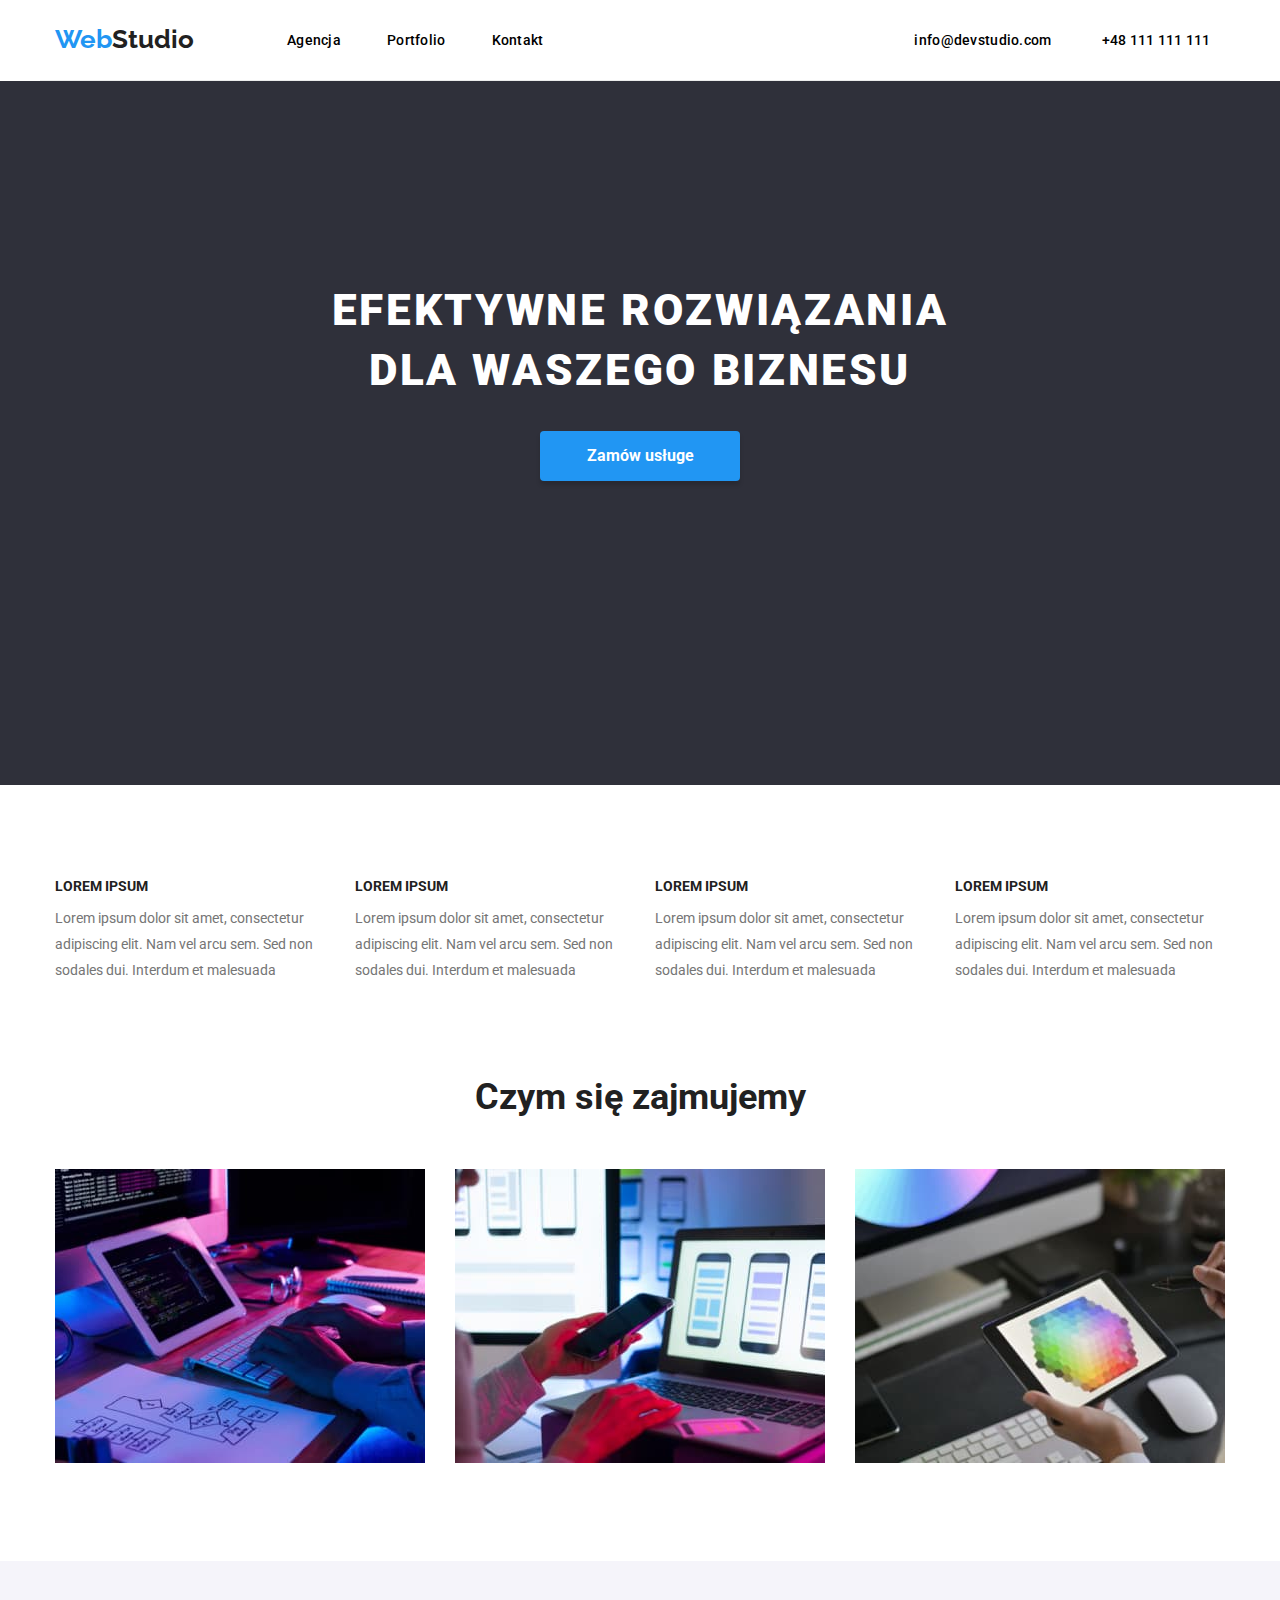
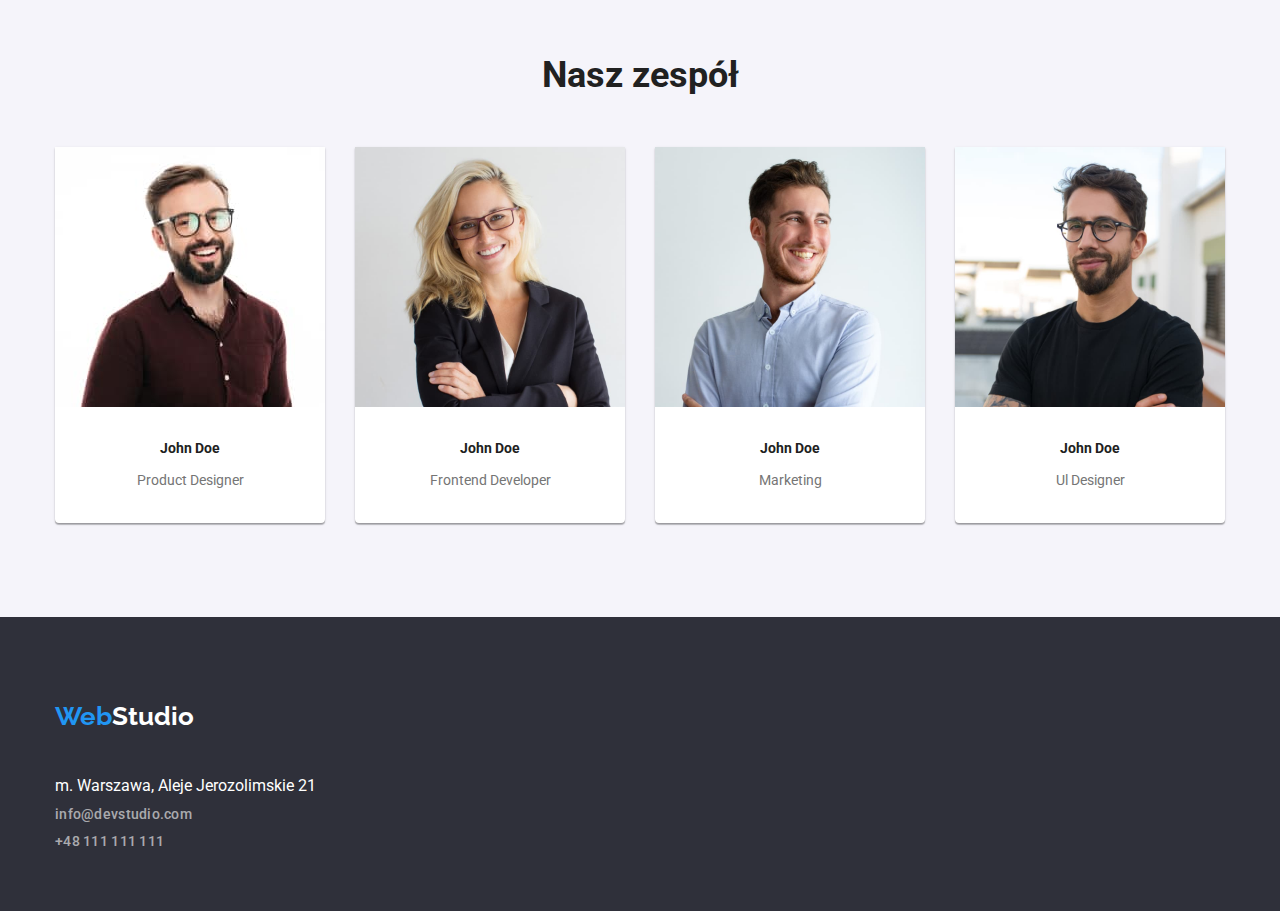
==== commit a40b6af5: "zmiany" ====
--- a/index.html
+++ b/index.html
@@ -35,13 +35,13 @@
       </div>
     </header>
     <main>
-      <section class="main-first">
+      <section class="main-first section">
         <div class="container mainflex">
           <h1>EFEKTYWNE ROZWIĄZANIA DLA WASZEGO BIZNESU</h1>
           <button class="button-primery" type="button">Zamów usługe</button>
         </div>
       </section>
-      <section class="section">
+      <section class="section section-lorem">
         <div class="container">
           <ul class="list-feature">
             <li>
@@ -140,7 +140,7 @@
             </li>
             <li class="color-card">
               <img src="./images/person3.jpg" alt="John Doe marketing" width="270" height="260" />
-             <div class="name-position">
+              <div class="name-position">
                 <h3>John Doe</h3>
                 <p>Marketing</p>
               </div>
--- a/css/styles.css
+++ b/css/styles.css
@@ -16,73 +16,7 @@
   text-decoration: none;
   padding: 0;
 }
-.container {
-  margin: 0 auto;
-  max-width: 1200px;
-  padding: 0 15px;
-}
-.section {
-  padding: 94px 0px;
-}
-.header-container {
-  display: flex;
-  align-items: center;
-}
-.header-navi {
-  display: flex;
-  justify-content: center;
-  gap: 46px;
-  align-items: center;
-  margin-left: 93px;
-  /* margin-top: 32px;
-  margin-bottom: 32px; */
-}
-.container-link {
-  display: flex;
-  justify-content: space-between;
-}
-.footer-container {
-  flex-direction: column;
-  padding-top: 60px;
-  padding-bottom: 60px;
-  display: flex;
-  gap: 20px;
-}
-.container-kontact {
-  display: flex;
-  margin-left: 371px;
-  gap: 50px;
-}
-.mainflex {
-  display: flex;
-  flex-direction: column;
-  align-items: center;
-  text-align: center;
-  margin-bottom: 210px;
-  gap: 30px;
-}
-.list-feature {
-  display: flex;
-  list-style-type: none;
-  gap: 30px;
-}
-.container-job {
-  display: flex;
-  justify-content: space-between;
-  gap: 30px;
-}
-.container-person {
-  display: flex;
-  justify-content: space-between;
-  gap: 30px;
-  text-align: center;
-  align-items: center;
-}
-.adress-container {
-  display: inline-flex;
-  flex-direction: column;
-  gap: 9px;
-}
+
 ul {
   list-style: none;
 }
@@ -91,8 +25,8 @@
   outline: none;
   border: none;
   box-shadow: 0px 4px 4px rgba(0, 0, 0, 0.15);
-  width: 200px;
-  height: 50px;
+  width: 100%;
+  height: 100%;
 }
 body {
   font-family: var(--font-family-primary), sans-serif;
@@ -106,7 +40,7 @@
   color: var(--color-text-secendary);
   text-align: center;
   letter-spacing: 0.06em;
-  margin-top: 200px;
+  margin-top: 106px;
   max-width: 696px;
 }
 h3 {
@@ -121,6 +55,157 @@
   line-height: 1.16;
   text-align: center;
   margin-bottom: 50px;
+}
+p {
+  font-family: var(--font-family-primary);
+  font-size: 14px;
+  line-height: 1.87;
+  color: var(--color-text-link);
+}
+.adress-container {
+  display: inline-flex;
+  flex-direction: column;
+  gap: 9px;
+}
+.address-color {
+  color: white;
+  font-style: normal;
+}
+.button-secendary,
+.button-primery {
+  background-color: var(--background-color-heder-button);
+  border-radius: 4px;
+  color: var(--color-text-primary);
+  outline-style: none;
+}
+.button-secendary:hover,
+.button-secendary:focus {
+  background: var(--color-text-hover);
+  color: var(--color-text-secendary);
+}
+.button-primery {
+  border-radius: 4px;
+  font-size: 16px;
+  line-height: 1.87;
+  font-family: var(--font-family-primary);
+  font-weight: 700;
+  background: var(--color-text-hover);
+  color: var(--color-text-secendary);
+  width: 200px;
+  height: 50px;
+}
+.button-secendary {
+  font-family: var(--font-family-primary);
+  font-weight: 500;
+  border-radius: 4px;
+  font-size: 16px;
+  line-height: 1.62;
+  padding: 6px 22px;
+}
+.button-container {
+  display: flex;
+  justify-content: center;
+  gap: 8px;
+}
+.container {
+  margin: 0 auto;
+  max-width: 1200px;
+  padding: 0 15px;
+}
+.container-link {
+  display: flex;
+  justify-content: space-between;
+}
+.container-kontact {
+  display: flex;
+  margin-left: 371px;
+  gap: 50px;
+}
+.container-job {
+  display: flex;
+  justify-content: space-between;
+  gap: 30px;
+}
+.container-person {
+  display: flex;
+  justify-content: space-between;
+  gap: 30px;
+  text-align: center;
+  align-items: center;
+}
+/* .container-portfolio {
+  display:flex;
+  flex-wrap:wrap;
+  gap: 30px;
+} */
+.product-cards {
+  display: flex;
+  width: 370px;
+  height: 404px;
+  background: #ffffff;
+  border: 1px solid #eeeeee;
+}
+.head1 {
+  width: 322px;
+  height: 36px;
+  margin-top: 20px;
+  margin-left: 24px;
+  margin-right: 24px;
+}
+.head2 {
+  width: 322px;
+  height: 30px;
+  margin: 4px 24px 20px 24px;
+}
+.color-card {
+  background: var(--background-page-color);
+  box-shadow: 0px 1px 3px rgba(0, 0, 0, 0.12), 0px 1px 1px rgba(0, 0, 0, 0.14),
+    0px 2px 1px rgba(0, 0, 0, 0.2);
+  border-radius: 0px 0px 4px 4px;
+}
+.footer-container {
+  flex-direction: column;
+  padding-top: 60px;
+  padding-bottom: 60px;
+  display: flex;
+  gap: 20px;
+}
+.header-container {
+  display: flex;
+  align-items: center;
+  border-bottom: 1px solid #ececec;
+}
+.header-navi {
+  display: flex;
+  justify-content: center;
+  gap: 46px;
+  align-items: center;
+  margin-left: 93px;
+  /* margin-top: 32px;
+  margin-bottom: 32px; */
+}
+.header-link {
+  font-family: var(--font-family-primary);
+  font-weight: 500;
+  font-size: 14px;
+  line-height: 1.14;
+  color: black;
+  letter-spacing: 0.02em;
+  text-decoration: none;
+}
+.header-background {
+  background: var(--background-page-color);
+}
+.header-background-2 {
+  background: var(--background-color-heder-button);
+}
+.mainflex {
+  display: flex;
+  flex-direction: column;
+  align-items: center;
+  text-align: center;
+  margin-bottom: 210px;
+  gap: 30px;
 }
 .menu-link {
   font-family: var(--font-family-secondary);
@@ -133,28 +218,27 @@
 }
 .main-first {
   background: var(--background-color-main-first-footer);
-  height: 600px;
+  /* height: 600px; */
 }
 .main-footer {
   background: var(--background-color-main-first-footer);
 }
+.name-position {
+  flex-direction: column;
+  display: flex;
+  margin-top: 30px;
+  margin-bottom: 30px;
+  gap: 10px;
+}
+.list-feature {
+  display: flex;
+  list-style-type: none;
+  gap: 30px;
+}
 .lorem-dicription {
   flex-direction: column;
   display: flex;
   gap: 10px;
-}
-
-.social-links {
-  color: #757575;
-}
-.header-link {
-  font-family: var(--font-family-primary);
-  font-weight: 500;
-  font-size: 14px;
-  line-height: 1.14;
-  color: black;
-  letter-spacing: 0.02em;
-  text-decoration: none;
 }
 .link {
   font-family: var(--font-family-primary);
@@ -172,47 +256,6 @@
 .color:focus {
   color: var(--color-text-hover);
 }
-.studio {
-  color: var(--color-text-primary);
-}
-.studio-footer {
-  color: var(--color-text-secendary);
-}
-.button-secendary,
-.button-primery {
-  background-color: var(--background-color-heder-button);
-  border-radius: 4px;
-  color: var(--color-text-primary);
-  outline-style: none;
-}
-
-.button-secendary:hover,
-.button-secendary:focus {
-  background: var(--color-text-hover);
-  color: var(--color-text-secendary);
-}
-.button-primery {
-  border-radius: 4px;
-  font-size: 16px;
-  line-height: 1.87;
-  font-family: var(--font-family-primary);
-  font-weight: 700;
-  background: var(--color-text-hover);
-  color: var(--color-text-secendary);
-}
-.button-secendary {
-  font-family: var(--font-family-primary);
-  font-weight: 500;
-  border-radius: 4px;
-  font-size: 16px;
-  line-height: 1.62;
-}
-p {
-  font-family: var(--font-family-primary);
-  font-size: 14px;
-  line-height: 1.87;
-  color: var(--color-text-link);
-}
 .portfolio > h3 {
   font-family: var(--font-family-primary);
   font-weight: 700;
@@ -220,32 +263,32 @@
   line-height: 2;
   letter-spacing: 0.06em;
 }
+.portfolio {
+  display: flex;
+  flex-wrap: wrap;
+  gap: 30px;
+  flex-basis: calc((100%-60px) / 3);
+  justify-content: center;
+
+}
+.padding-top {
+  padding-top: 0;
+}
+.section {
+  padding: 94px 0px;
+}
+.section-lorem {
+  padding-bottom: 0;
+}
+.studio {
+  color: var(--color-text-primary);
+}
+.studio-footer {
+  color: var(--color-text-secendary);
+}
+.social-links {
+  color: #757575;
+}
 .section-background {
   background: var(--background-color-heder-button);
 }
-.header-background {
-  background: var(--background-page-color);
-}
-.header-background-2 {
-  background: var(--background-color-heder-button);
-}
-.color-card {
-  background: var(--background-page-color);
-  box-shadow: 0px 1px 3px rgba(0, 0, 0, 0.12), 0px 1px 1px rgba(0, 0, 0, 0.14),
-    0px 2px 1px rgba(0, 0, 0, 0.2);
-  border-radius: 0px 0px 4px 4px;
-}
-.padding-top {
-  padding-top: 0;
-}
-.address-color {
-  color: white;
-  font-style: normal;
-}
-.name-position {
-  flex-direction: column;
-  display: flex;
-  margin-top: 30px;
-  margin-bottom: 30px;
-  gap: 10px;
-}
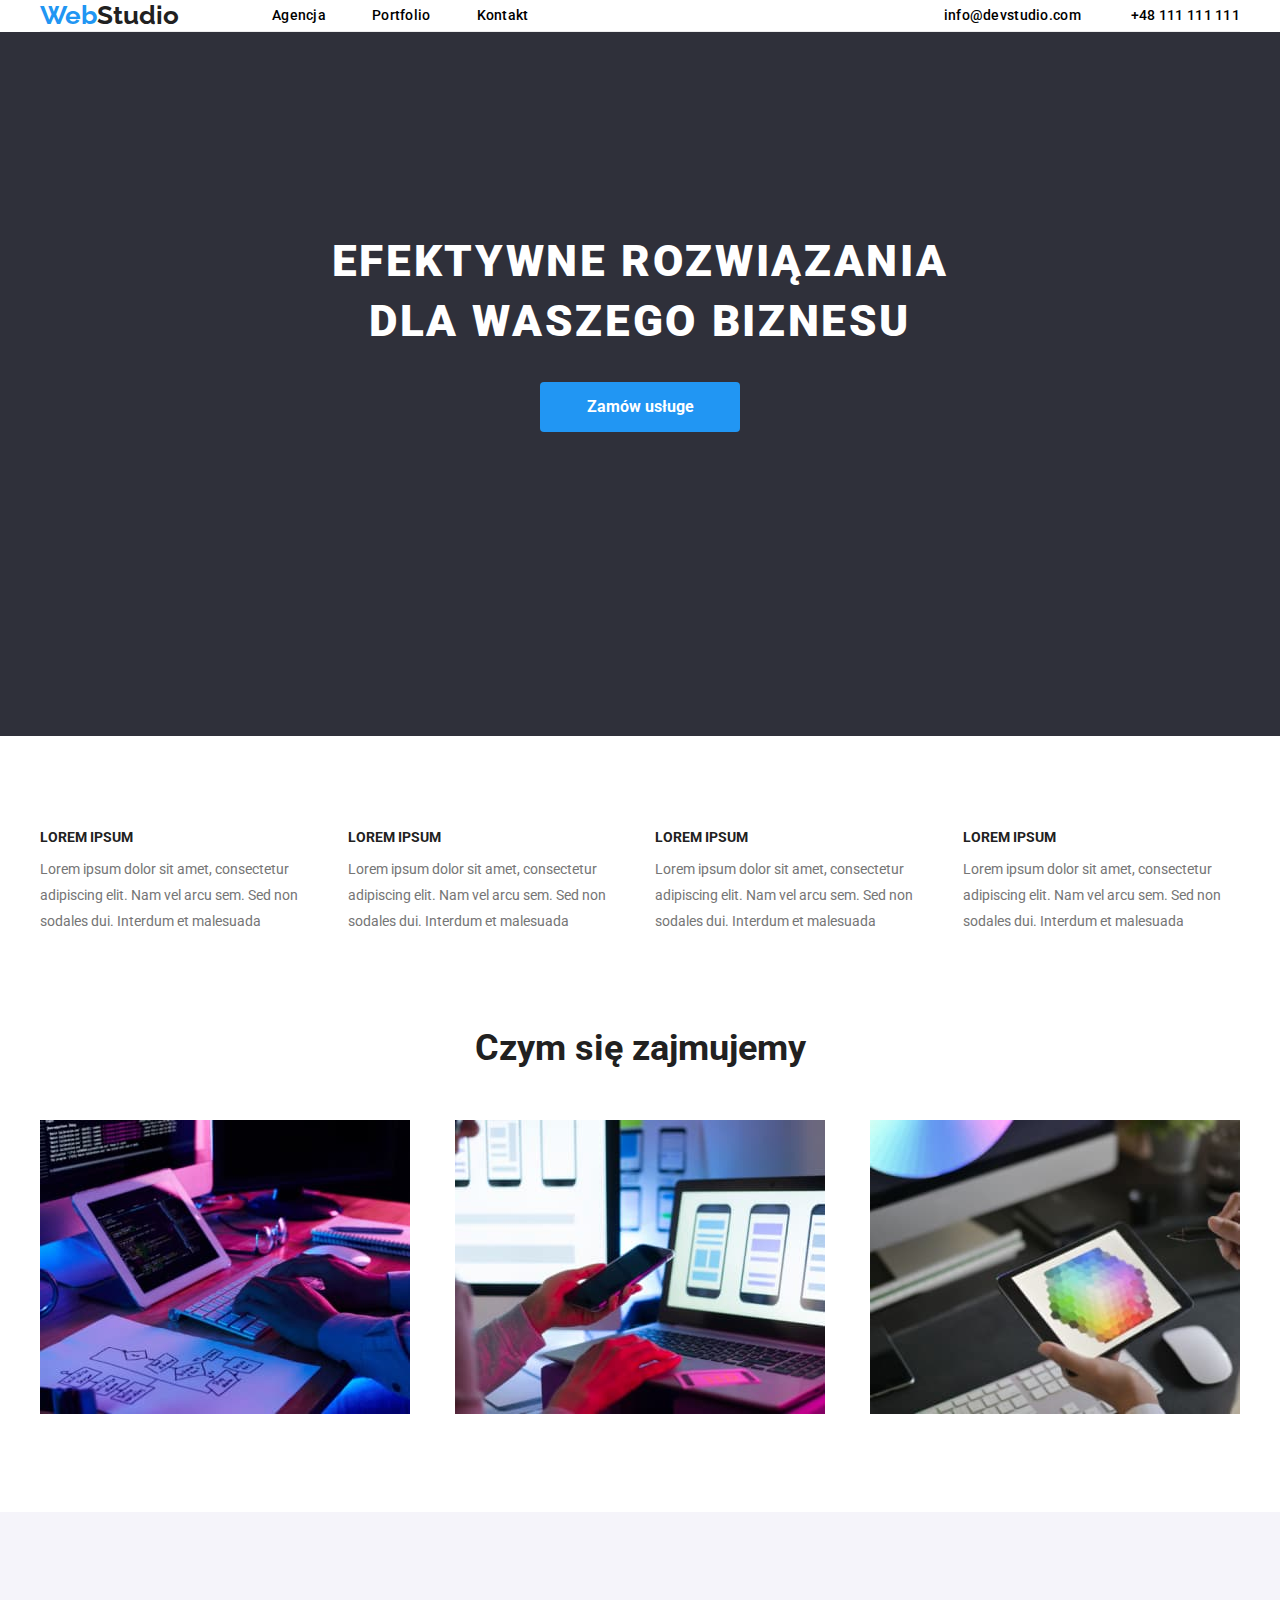
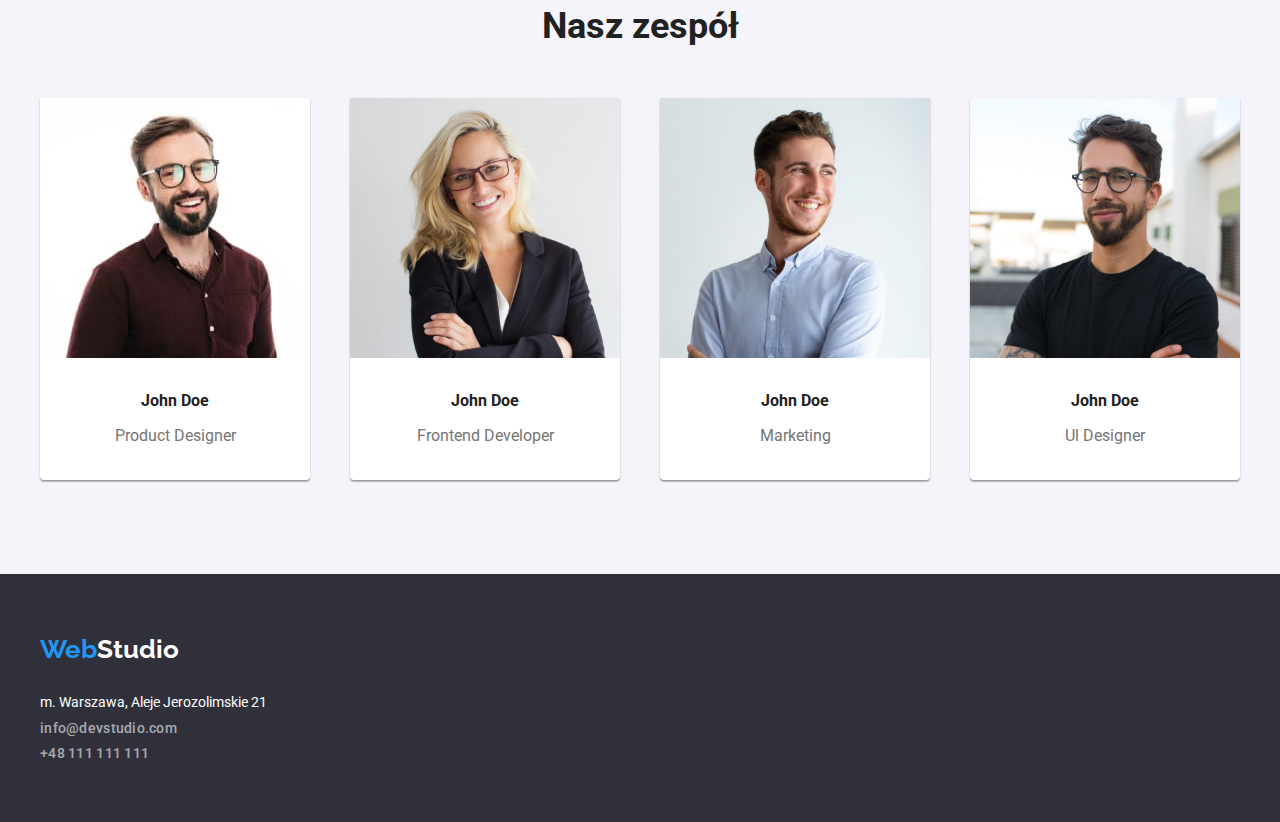
==== commit da97db1d: "hwp" ====
--- a/index.html
+++ b/index.html
@@ -20,8 +20,8 @@
   <body>
     <header class="header-background">
       <div class="container header-container">
-        <a class="menu-link" href="./index.html">Web<span class="studio">Studio</span></a>
-        <nav>
+        <nav class="nav-header">
+          <a class="menu-link" href="./index.html">Web<span class="studio">Studio</span></a>
           <ul class="header-navi">
             <li><a class="header-link" href="./index.html">Agencja</a></li>
             <li><a class="header-link" href="./portfolio.html">Portfolio</a></li>
@@ -45,41 +45,32 @@
         <div class="container">
           <ul class="list-feature">
             <li>
-              <div class="lorem-dicription">
-                <h3>LOREM IPSUM</h3>
-                <p>
-                  Lorem ipsum dolor sit amet, consectetur adipiscing elit. Nam vel arcu sem. Sed non
-                  sodales dui. Interdum et malesuada
-                </p>
-              </div>
-            </li>
-
-            <li>
-              <div class="lorem-dicription">
-                <h3>LOREM IPSUM</h3>
-                <p>
-                  Lorem ipsum dolor sit amet, consectetur adipiscing elit. Nam vel arcu sem. Sed non
-                  sodales dui. Interdum et malesuada
-                </p>
-              </div>
+              <h3 class="lorem-padding">LOREM IPSUM</h3>
+              <p>
+                Lorem ipsum dolor sit amet, consectetur adipiscing elit. Nam vel arcu sem. Sed non
+                sodales dui. Interdum et malesuada
+              </p>
             </li>
             <li>
-              <div class="lorem-dicription">
-                <h3>LOREM IPSUM</h3>
-                <p>
-                  Lorem ipsum dolor sit amet, consectetur adipiscing elit. Nam vel arcu sem. Sed non
-                  sodales dui. Interdum et malesuada
-                </p>
-              </div>
+              <h3 class="lorem-padding">LOREM IPSUM</h3>
+              <p>
+                Lorem ipsum dolor sit amet, consectetur adipiscing elit. Nam vel arcu sem. Sed non
+                sodales dui. Interdum et malesuada
+              </p>
             </li>
             <li>
-              <div class="lorem-dicription">
-                <h3>LOREM IPSUM</h3>
-                <p>
-                  Lorem ipsum dolor sit amet, consectetur adipiscing elit. Nam vel arcu sem. Sed non
-                  sodales dui. Interdum et malesuada
-                </p>
-              </div>
+              <h3 class="lorem-padding">LOREM IPSUM</h3>
+              <p>
+                Lorem ipsum dolor sit amet, consectetur adipiscing elit. Nam vel arcu sem. Sed non
+                sodales dui. Interdum et malesuada
+              </p>
+            </li>
+            <li>
+              <h3 class="lorem-padding">LOREM IPSUM</h3>
+              <p>
+                Lorem ipsum dolor sit amet, consectetur adipiscing elit. Nam vel arcu sem. Sed non
+                sodales dui. Interdum et malesuada
+              </p>
             </li>
           </ul>
         </div>
@@ -122,8 +113,8 @@
             <li class="color-card">
               <img src="./images/person1.jpg" alt="John doe Designer" width="270" height="260" />
               <div class="name-position">
-                <h3>John Doe</h3>
-                <p>Product Designer</p>
+                <h3 class="font-size">John Doe</h3>
+                <p class="font-size">Product Designer</p>
               </div>
             </li>
             <li class="color-card">
@@ -134,22 +125,22 @@
                 height="260"
               />
               <div class="name-position">
-                <h3>John Doe</h3>
-                <p>Frontend Developer</p>
+                <h3 class="font-size">John Doe</h3>
+                <p class="font-size">Frontend Developer</p>
               </div>
             </li>
             <li class="color-card">
               <img src="./images/person3.jpg" alt="John Doe marketing" width="270" height="260" />
               <div class="name-position">
-                <h3>John Doe</h3>
-                <p>Marketing</p>
+                <h3 class="font-size">John Doe</h3>
+                <p class="font-size">Marketing</p>
               </div>
             </li>
             <li class="color-card">
               <img src="./images/person4.jpg" alt="John Doe Ul Designer" width="270" height="260" />
               <div class="name-position">
-                <h3>John Doe</h3>
-                <p>Ul Designer</p>
+                <h3 class="font-size">John Doe</h3>
+                <p class="font-size">Ul Designer</p>
               </div>
             </li>
           </ul>
--- a/css/styles.css
+++ b/css/styles.css
@@ -1,5 +1,4 @@
 :root {
-  --background-page-color: #ffffff;
   --font-family-primary: 'Roboto';
   --font-family-secondary: 'Raleway';
   --color-text-primary: #212121;
@@ -10,13 +9,15 @@
   --background-color-heder-button: #f5f4fa;
   --background-color-main-first-footer: #2f303a;
   --background-color-porfolio-header: #e5e5e5;
+  --background-page-color: #ffffff;
 }
 * {
   margin: 0;
+  padding: 0;
+}
+a {
   text-decoration: none;
-  padding: 0;
-}
-
+}
 ul {
   list-style: none;
 }
@@ -24,9 +25,6 @@
   cursor: pointer;
   outline: none;
   border: none;
-  box-shadow: 0px 4px 4px rgba(0, 0, 0, 0.15);
-  width: 100%;
-  height: 100%;
 }
 body {
   font-family: var(--font-family-primary), sans-serif;
@@ -62,192 +60,24 @@
   line-height: 1.87;
   color: var(--color-text-link);
 }
-.adress-container {
-  display: inline-flex;
-  flex-direction: column;
-  gap: 9px;
-}
-.address-color {
-  color: white;
-  font-style: normal;
-}
-.button-secendary,
-.button-primery {
-  background-color: var(--background-color-heder-button);
-  border-radius: 4px;
-  color: var(--color-text-primary);
-  outline-style: none;
-}
-.button-secendary:hover,
-.button-secendary:focus {
-  background: var(--color-text-hover);
-  color: var(--color-text-secendary);
-}
-.button-primery {
-  border-radius: 4px;
-  font-size: 16px;
-  line-height: 1.87;
-  font-family: var(--font-family-primary);
-  font-weight: 700;
-  background: var(--color-text-hover);
-  color: var(--color-text-secendary);
-  width: 200px;
-  height: 50px;
-}
-.button-secendary {
-  font-family: var(--font-family-primary);
-  font-weight: 500;
-  border-radius: 4px;
-  font-size: 16px;
-  line-height: 1.62;
-  padding: 6px 22px;
-}
-.button-container {
-  display: flex;
-  justify-content: center;
-  gap: 8px;
-}
 .container {
   margin: 0 auto;
   max-width: 1200px;
-  padding: 0 15px;
-}
-.container-link {
-  display: flex;
-  justify-content: space-between;
-}
-.container-kontact {
-  display: flex;
-  margin-left: 371px;
-  gap: 50px;
-}
-.container-job {
-  display: flex;
-  justify-content: space-between;
-  gap: 30px;
-}
-.container-person {
-  display: flex;
-  justify-content: space-between;
-  gap: 30px;
-  text-align: center;
-  align-items: center;
-}
-/* .container-portfolio {
-  display:flex;
-  flex-wrap:wrap;
-  gap: 30px;
-} */
-.product-cards {
-  display: flex;
-  width: 370px;
-  height: 404px;
-  background: #ffffff;
-  border: 1px solid #eeeeee;
-}
-.head1 {
-  width: 322px;
-  height: 36px;
-  margin-top: 20px;
-  margin-left: 24px;
-  margin-right: 24px;
-}
-.head2 {
-  width: 322px;
-  height: 30px;
-  margin: 4px 24px 20px 24px;
-}
-.color-card {
-  background: var(--background-page-color);
-  box-shadow: 0px 1px 3px rgba(0, 0, 0, 0.12), 0px 1px 1px rgba(0, 0, 0, 0.14),
-    0px 2px 1px rgba(0, 0, 0, 0.2);
-  border-radius: 0px 0px 4px 4px;
-}
-.footer-container {
-  flex-direction: column;
-  padding-top: 60px;
-  padding-bottom: 60px;
-  display: flex;
-  gap: 20px;
-}
-.header-container {
-  display: flex;
-  align-items: center;
-  border-bottom: 1px solid #ececec;
-}
-.header-navi {
-  display: flex;
-  justify-content: center;
-  gap: 46px;
-  align-items: center;
-  margin-left: 93px;
-  /* margin-top: 32px;
-  margin-bottom: 32px; */
-}
-.header-link {
-  font-family: var(--font-family-primary);
-  font-weight: 500;
-  font-size: 14px;
-  line-height: 1.14;
-  color: black;
-  letter-spacing: 0.02em;
-  text-decoration: none;
-}
-.header-background {
-  background: var(--background-page-color);
+}
+.padding-top {
+  padding-top: 0;
+}
+.section {
+  padding: 94px 0px;
+}
+.section-lorem {
+  padding-bottom: 0;
+  display: flex;
 }
 .header-background-2 {
   background: var(--background-color-heder-button);
 }
-.mainflex {
-  display: flex;
-  flex-direction: column;
-  align-items: center;
-  text-align: center;
-  margin-bottom: 210px;
-  gap: 30px;
-}
-.menu-link {
-  font-family: var(--font-family-secondary);
-  font-weight: 700;
-  font-size: 26px;
-  line-height: 1.19;
-  color: var(--color-text-hover);
-  padding-bottom: 25px;
-  padding-top: 24px;
-}
-.main-first {
-  background: var(--background-color-main-first-footer);
-  /* height: 600px; */
-}
-.main-footer {
-  background: var(--background-color-main-first-footer);
-}
-.name-position {
-  flex-direction: column;
-  display: flex;
-  margin-top: 30px;
-  margin-bottom: 30px;
-  gap: 10px;
-}
-.list-feature {
-  display: flex;
-  list-style-type: none;
-  gap: 30px;
-}
-.lorem-dicription {
-  flex-direction: column;
-  display: flex;
-  gap: 10px;
-}
-.link {
-  font-family: var(--font-family-primary);
-  font-weight: 500;
-  font-size: 14px;
-  line-height: 1.14;
-  color: rgba(255, 255, 255, 0.6);
-  letter-spacing: 0.02em;
-}
+
 .link:hover,
 .header-link:hover,
 .header-link:focus,
@@ -256,6 +86,182 @@
 .color:focus {
   color: var(--color-text-hover);
 }
+
+/* -------HEADER-------- */
+.header-background {
+  background: var(--background-page-color);
+}
+.header-container {
+  display: flex;
+  align-items: center;
+  border-bottom: 1px solid #ececec;
+  justify-content: space-between;
+}
+.nav-header {
+  display: flex;
+}
+.menu-link {
+  font-family: var(--font-family-secondary);
+  font-weight: 700;
+  font-size: 26px;
+  line-height: 1.19;
+  color: var(--color-text-hover);
+}
+.studio {
+  color: var(--color-text-primary);
+}
+.header-navi {
+  display: flex;
+  justify-content: center;
+  gap: 46px;
+  align-items: center;
+  margin-left: 93px;
+}
+.header-link {
+  font-family: var(--font-family-primary);
+  font-weight: 500;
+  font-size: 14px;
+  line-height: 1.14;
+  color: black;
+  letter-spacing: 0.02em;
+  text-decoration: none;
+}
+.social-links {
+  color: #757575;
+}
+.container-kontact {
+  display: flex;
+  margin-left: 371px;
+  gap: 50px;
+}
+/* ------EFEKTYWNE ROZWIĄZANIA DLA WASZEGO BIZNESU------ */
+.main-first {
+  background: var(--background-color-main-first-footer);
+}
+.mainflex {
+  display: flex;
+  flex-direction: column;
+  align-items: center;
+  text-align: center;
+  margin-bottom: 210px;
+  gap: 30px;
+}
+.button-secendary,
+.button-primery {
+  background-color: var(--background-color-heder-button);
+  border-radius: 4px;
+  color: var(--color-text-primary);
+}
+.button-primery {
+  border-radius: 4px;
+  font-size: 16px;
+  line-height: 1.87;
+  font-family: var(--font-family-primary);
+  font-weight: 700;
+  background: var(--color-text-hover);
+  color: var(--color-text-secendary);
+  width: 200px;
+  height: 50px;
+}
+.list-feature {
+  display: flex;
+  list-style-type: none;
+  gap: 30px;
+}
+.lorem-padding {
+  padding-bottom: 10px;
+}
+/* -----CZYM SIĘ ZAJMUJEMY----- */
+.container-job {
+  display: flex;
+  justify-content: space-between;
+  gap: 30px;
+}
+/* --------NASZ ZESPÓŁ--------- */
+.section-background {
+  background: var(--background-color-heder-button);
+}
+.container-person {
+  display: flex;
+  justify-content: space-between;
+  gap: 30px;
+}
+.color-card {
+  background: var(--background-page-color);
+  box-shadow: 0px 1px 3px rgba(0, 0, 0, 0.12), 0px 1px 1px rgba(0, 0, 0, 0.14),
+    0px 2px 1px rgba(0, 0, 0, 0.2);
+  border-radius: 0px 0px 4px 4px;
+}
+.name-position {
+  flex-direction: column;
+  display: flex;
+  align-items: center;
+  margin-top: 30px;
+  margin-bottom: 30px;
+  gap: 10px;
+}
+.font-size {
+  font-size: 16px;
+}
+/* ------FOOTER------- */
+.main-footer {
+  background: var(--background-color-main-first-footer);
+}
+.footer-container {
+  flex-direction: column;
+  padding-top: 60px;
+  padding-bottom: 60px;
+  display: flex;
+  gap: 20px;
+}
+.studio-footer {
+  color: var(--color-text-secendary);
+}
+.address-color {
+  color: white;
+  font-style: normal;
+  font-size: 14px;
+}
+.adress-container > li {
+  padding-top: 9px;
+}
+.link {
+  font-family: var(--font-family-primary);
+  font-weight: 500;
+  font-size: 14px;
+  line-height: 1.14;
+  color: rgba(255, 255, 255, 0.6);
+  letter-spacing: 0.02em;
+}
+/* --------ZAKŁADKA PORFOLIO--------- */
+
+.button-container {
+  display: flex;
+  justify-content: center;
+  gap: 8px;
+}
+.button-secendary {
+  font-family: var(--font-family-primary);
+  font-weight: 500;
+  border-radius: 4px;
+  font-size: 16px;
+  line-height: 1.62;
+  padding: 6px 22px;
+}
+.button-secendary:hover,
+.button-secendary:focus {
+  background: var(--color-text-hover);
+  color: var(--color-text-secendary);
+  box-shadow: 0px 4px 4px rgba(0, 0, 0, 0.15);
+}
+.portfolio {
+  display: flex;
+  flex-wrap: wrap;
+  gap: 30px;
+  flex-basis: calc((100%-60px) / 3);
+  justify-content: center;
+  padding-top: 56px;
+}
 .portfolio > h3 {
   font-family: var(--font-family-primary);
   font-weight: 700;
@@ -263,32 +269,27 @@
   line-height: 2;
   letter-spacing: 0.06em;
 }
-.portfolio {
-  display: flex;
-  flex-wrap: wrap;
-  gap: 30px;
-  flex-basis: calc((100%-60px) / 3);
-  justify-content: center;
-
-}
-.padding-top {
-  padding-top: 0;
-}
-.section {
-  padding: 94px 0px;
-}
-.section-lorem {
-  padding-bottom: 0;
-}
-.studio {
-  color: var(--color-text-primary);
-}
-.studio-footer {
-  color: var(--color-text-secendary);
-}
-.social-links {
-  color: #757575;
-}
-.section-background {
-  background: var(--background-color-heder-button);
-}
+.container-portfolio {
+  flex-basis: auto;
+  display: flex;
+}
+.product-cards {
+  display: flex;
+  width: 370px;
+  height: 404px;
+  background: #ffffff;
+  border: 1px solid #eeeeee;
+}
+.head1 {
+  width: 322px;
+  height: 36px;
+  padding-top: 20px;
+  padding-left: 24px;
+  font-size: 18px;
+}
+.head2 {
+  width: 322px;
+  height: 30px;
+  padding: 4px 24px 20px 24px;
+  font-size: 16px;
+}
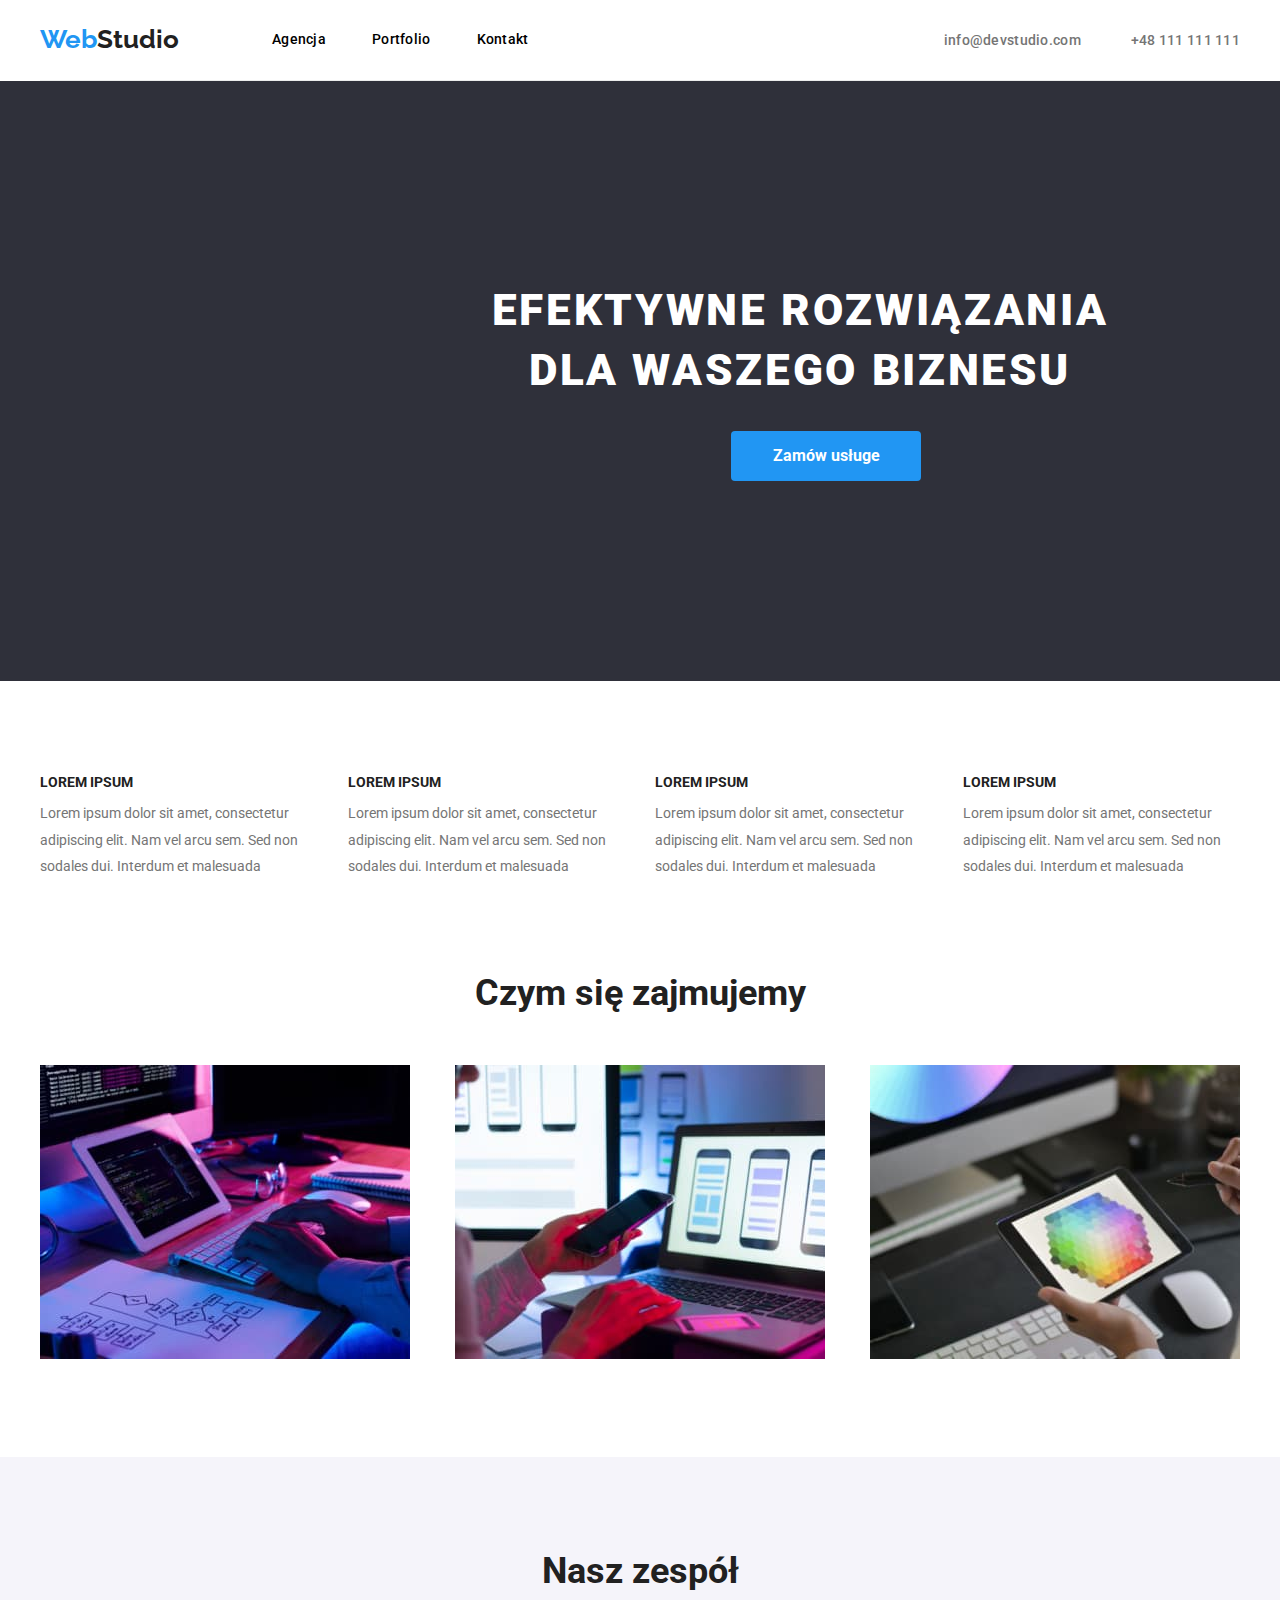
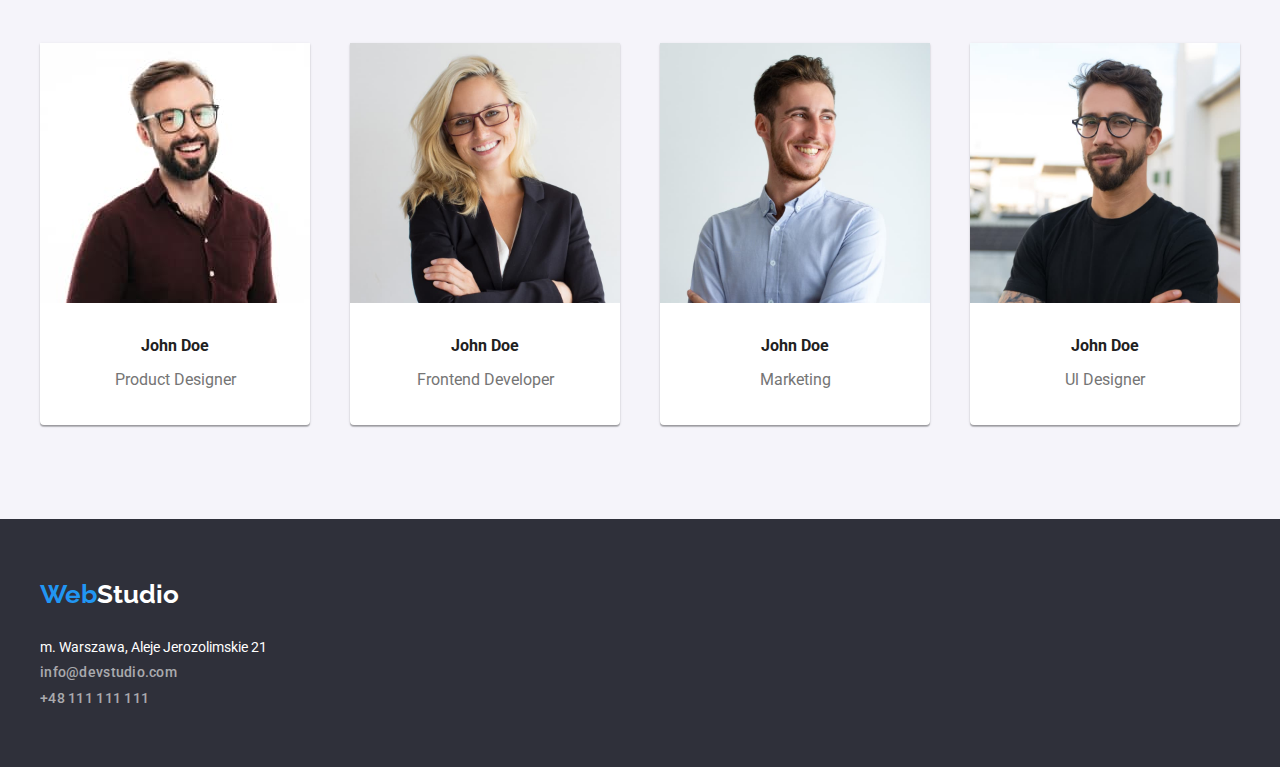
==== commit e96e4286: "hwcomplit" ====
--- a/index.html
+++ b/index.html
@@ -29,8 +29,14 @@
           </ul>
         </nav>
         <ul class="social-links container-kontact">
-          <li><a class="header-link" href="mailto:info@devstudio.com">info@devstudio.com</a></li>
-          <li><a class="header-link" href="tel:+48111111111">+48&nbsp;111&nbsp;111&nbsp;111</a></li>
+          <li>
+            <a class="header-link-kontact" href="mailto:info@devstudio.com">info@devstudio.com</a>
+          </li>
+          <li>
+            <a class="header-link-kontact" href="tel:+48111111111"
+              >+48&nbsp;111&nbsp;111&nbsp;111</a
+            >
+          </li>
         </ul>
       </div>
     </header>
@@ -112,10 +118,8 @@
           <ul class="container-person">
             <li class="color-card">
               <img src="./images/person1.jpg" alt="John doe Designer" width="270" height="260" />
-              <div class="name-position">
-                <h3 class="font-size">John Doe</h3>
-                <p class="font-size">Product Designer</p>
-              </div>
+              <h3 class="font-size">John Doe</h3>
+              <p class="font-size1">Product Designer</p>
             </li>
             <li class="color-card">
               <img
@@ -124,30 +128,23 @@
                 width="270"
                 height="260"
               />
-              <div class="name-position">
-                <h3 class="font-size">John Doe</h3>
-                <p class="font-size">Frontend Developer</p>
-              </div>
+              <h3 class="font-size">John Doe</h3>
+              <p class="font-size1">Frontend Developer</p>
             </li>
             <li class="color-card">
               <img src="./images/person3.jpg" alt="John Doe marketing" width="270" height="260" />
-              <div class="name-position">
-                <h3 class="font-size">John Doe</h3>
-                <p class="font-size">Marketing</p>
-              </div>
+              <h3 class="font-size">John Doe</h3>
+              <p class="font-size1">Marketing</p>
             </li>
             <li class="color-card">
               <img src="./images/person4.jpg" alt="John Doe Ul Designer" width="270" height="260" />
-              <div class="name-position">
-                <h3 class="font-size">John Doe</h3>
-                <p class="font-size">Ul Designer</p>
-              </div>
+              <h3 class="font-size">John Doe</h3>
+              <p class="font-size1">Ul Designer</p>
             </li>
           </ul>
         </div>
       </section>
     </main>
-
     <footer class="main-footer">
       <div class="container footer-container">
         <a class="menu-link" href="/index.html">Web<span class="studio-footer">Studio</span></a>
--- a/css/styles.css
+++ b/css/styles.css
@@ -81,6 +81,8 @@
 .link:hover,
 .header-link:hover,
 .header-link:focus,
+.header-link-kontact:hover,
+.header-link-kontact:focus,
 .link:focus,
 .color:hover,
 .color:focus {
@@ -99,6 +101,8 @@
 }
 .nav-header {
   display: flex;
+  padding-top: 24px;
+  padding-bottom: 25px;
 }
 .menu-link {
   font-family: var(--font-family-secondary);
@@ -126,6 +130,15 @@
   letter-spacing: 0.02em;
   text-decoration: none;
 }
+.header-link-kontact {
+  font-family: var(--font-family-primary);
+  font-weight: 500;
+  font-size: 14px;
+  line-height: 1.14;
+  color: var(--color-text-link);
+  letter-spacing: 0.02em;
+  text-decoration: none;
+}
 .social-links {
   color: #757575;
 }
@@ -139,12 +152,10 @@
   background: var(--background-color-main-first-footer);
 }
 .mainflex {
-  display: flex;
-  flex-direction: column;
-  align-items: center;
-  text-align: center;
-  margin-bottom: 210px;
-  gap: 30px;
+  text-align: center;
+  margin-bottom: 106px;
+  margin-left: 0;
+  padding-left: 452px;
 }
 .button-secendary,
 .button-primery {
@@ -160,8 +171,8 @@
   font-weight: 700;
   background: var(--color-text-hover);
   color: var(--color-text-secendary);
-  width: 200px;
-  height: 50px;
+  padding: 10px 41px 10px 42px;
+  margin-top: 30px;
 }
 .list-feature {
   display: flex;
@@ -191,28 +202,24 @@
   box-shadow: 0px 1px 3px rgba(0, 0, 0, 0.12), 0px 1px 1px rgba(0, 0, 0, 0.14),
     0px 2px 1px rgba(0, 0, 0, 0.2);
   border-radius: 0px 0px 4px 4px;
-}
-.name-position {
-  flex-direction: column;
-  display: flex;
-  align-items: center;
-  margin-top: 30px;
-  margin-bottom: 30px;
-  gap: 10px;
+  text-align: center;
 }
 .font-size {
   font-size: 16px;
+  padding-top: 30px;
+  padding-bottom: 10px;
+}
+.font-size1 {
+  font-size: 16px;
+  padding-bottom: 30px;
 }
 /* ------FOOTER------- */
 .main-footer {
   background: var(--background-color-main-first-footer);
 }
 .footer-container {
-  flex-direction: column;
   padding-top: 60px;
   padding-bottom: 60px;
-  display: flex;
-  gap: 20px;
 }
 .studio-footer {
   color: var(--color-text-secendary);
@@ -221,6 +228,7 @@
   color: white;
   font-style: normal;
   font-size: 14px;
+  margin-top: 20px;
 }
 .adress-container > li {
   padding-top: 9px;
@@ -254,42 +262,30 @@
   color: var(--color-text-secendary);
   box-shadow: 0px 4px 4px rgba(0, 0, 0, 0.15);
 }
-.portfolio {
+
+.container-portfolio {
   display: flex;
   flex-wrap: wrap;
-  gap: 30px;
-  flex-basis: calc((100%-60px) / 3);
-  justify-content: center;
-  padding-top: 56px;
-}
-.portfolio > h3 {
-  font-family: var(--font-family-primary);
-  font-weight: 700;
-  font-size: 18px;
-  line-height: 2;
-  letter-spacing: 0.06em;
-}
-.container-portfolio {
-  flex-basis: auto;
-  display: flex;
+  gap:30px;
+  padding-top: 50px;
 }
 .product-cards {
-  display: flex;
+  /* display: flex;
   width: 370px;
-  height: 404px;
+  height: 404px; */
   background: #ffffff;
   border: 1px solid #eeeeee;
 }
 .head1 {
-  width: 322px;
-  height: 36px;
+  /* width: 322px;
+  height: 36px; */
   padding-top: 20px;
   padding-left: 24px;
   font-size: 18px;
 }
 .head2 {
-  width: 322px;
-  height: 30px;
+  /* width: 322px;
+  height: 30px; */
   padding: 4px 24px 20px 24px;
   font-size: 16px;
 }
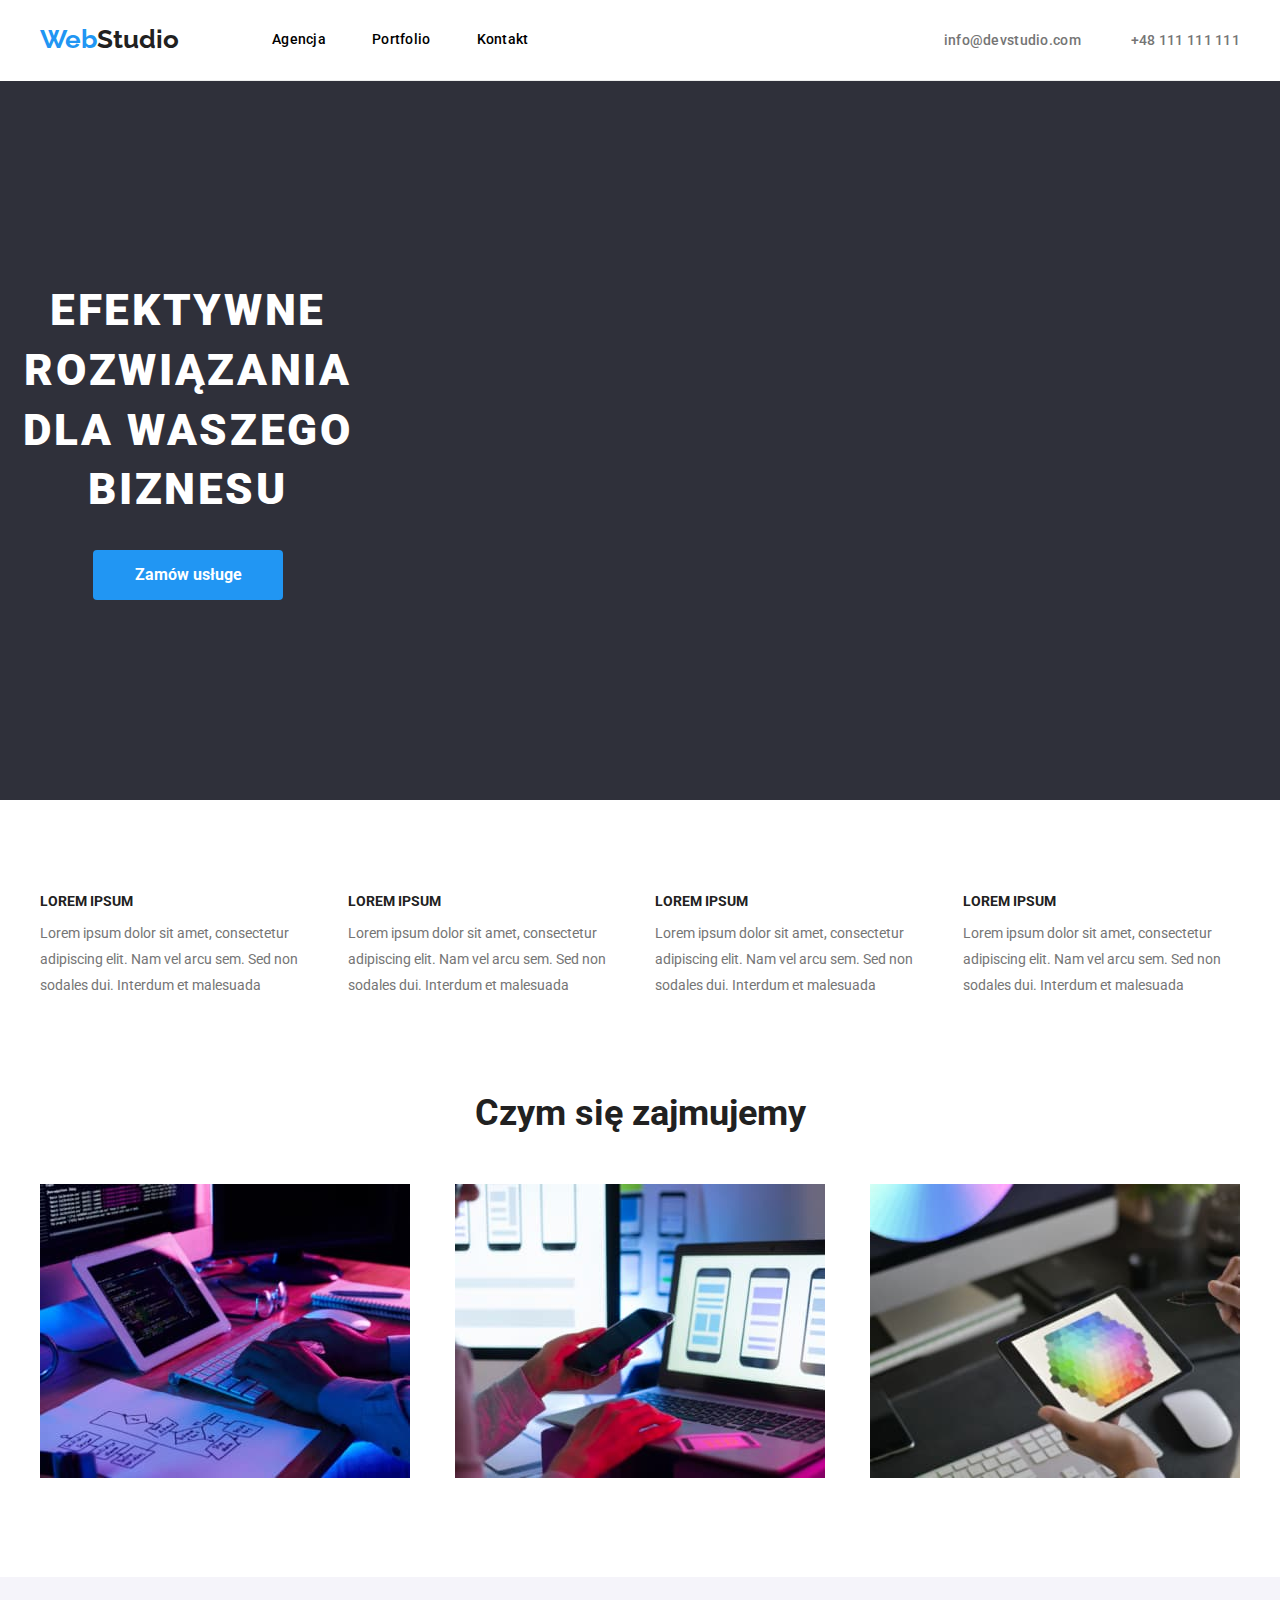
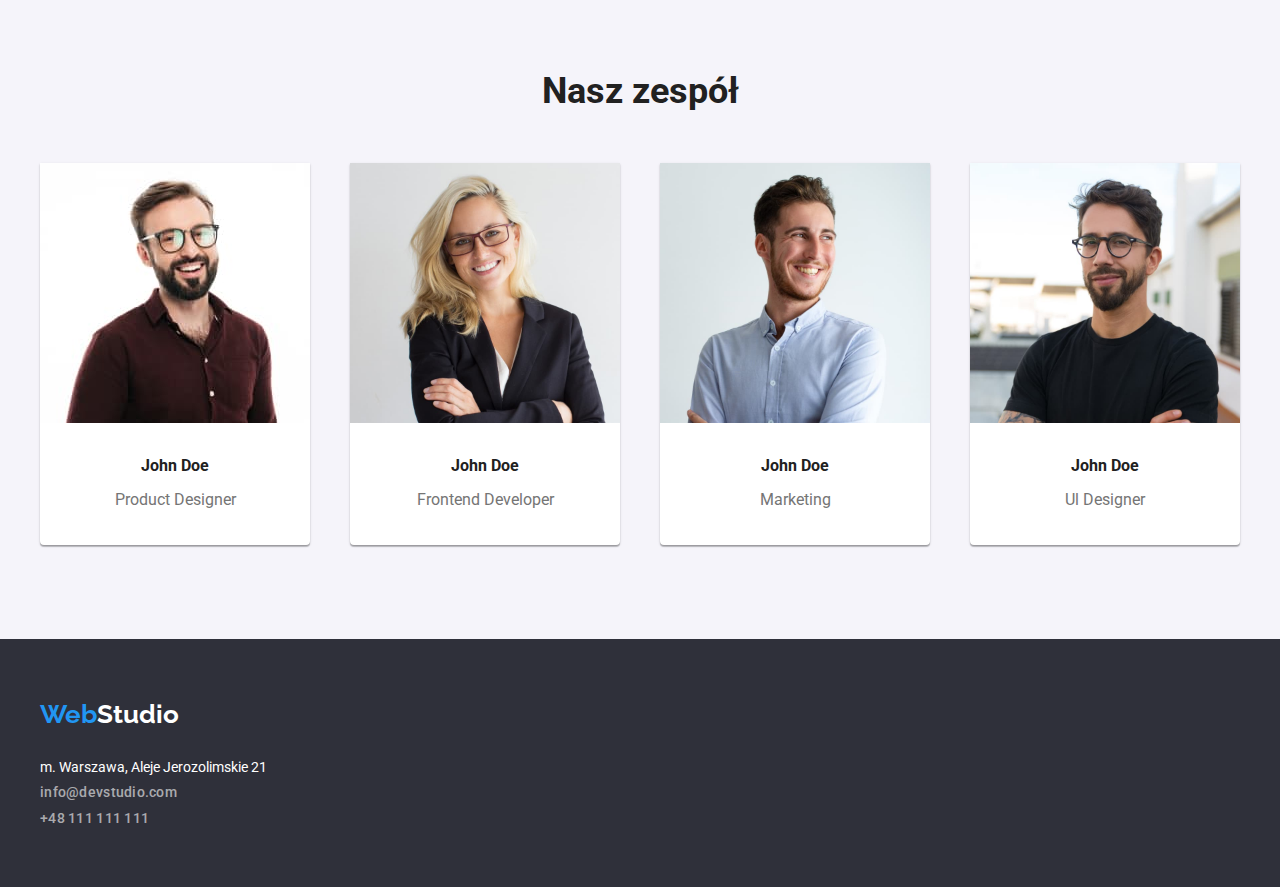
==== commit 5ad21201: "hwcomplit" ====
--- a/index.html
+++ b/index.html
@@ -43,7 +43,7 @@
     <main>
       <section class="main-first section">
         <div class="container mainflex">
-          <h1>EFEKTYWNE ROZWIĄZANIA DLA WASZEGO BIZNESU</h1>
+          <h1 class="ssss">EFEKTYWNE ROZWIĄZANIA DLA WASZEGO BIZNESU</h1>
           <button class="button-primery" type="button">Zamów usługe</button>
         </div>
       </section>
--- a/css/styles.css
+++ b/css/styles.css
@@ -154,8 +154,8 @@
 .mainflex {
   text-align: center;
   margin-bottom: 106px;
-  margin-left: 0;
-  padding-left: 452px;
+  margin-right: 452px;
+  padding-right: 452px;
 }
 .button-secendary,
 .button-primery {
@@ -262,30 +262,22 @@
   color: var(--color-text-secendary);
   box-shadow: 0px 4px 4px rgba(0, 0, 0, 0.15);
 }
-
 .container-portfolio {
   display: flex;
   flex-wrap: wrap;
-  gap:30px;
+  gap: 30px;
   padding-top: 50px;
 }
 .product-cards {
-  /* display: flex;
-  width: 370px;
-  height: 404px; */
   background: #ffffff;
   border: 1px solid #eeeeee;
 }
 .head1 {
-  /* width: 322px;
-  height: 36px; */
   padding-top: 20px;
   padding-left: 24px;
   font-size: 18px;
 }
 .head2 {
-  /* width: 322px;
-  height: 30px; */
   padding: 4px 24px 20px 24px;
   font-size: 16px;
 }
